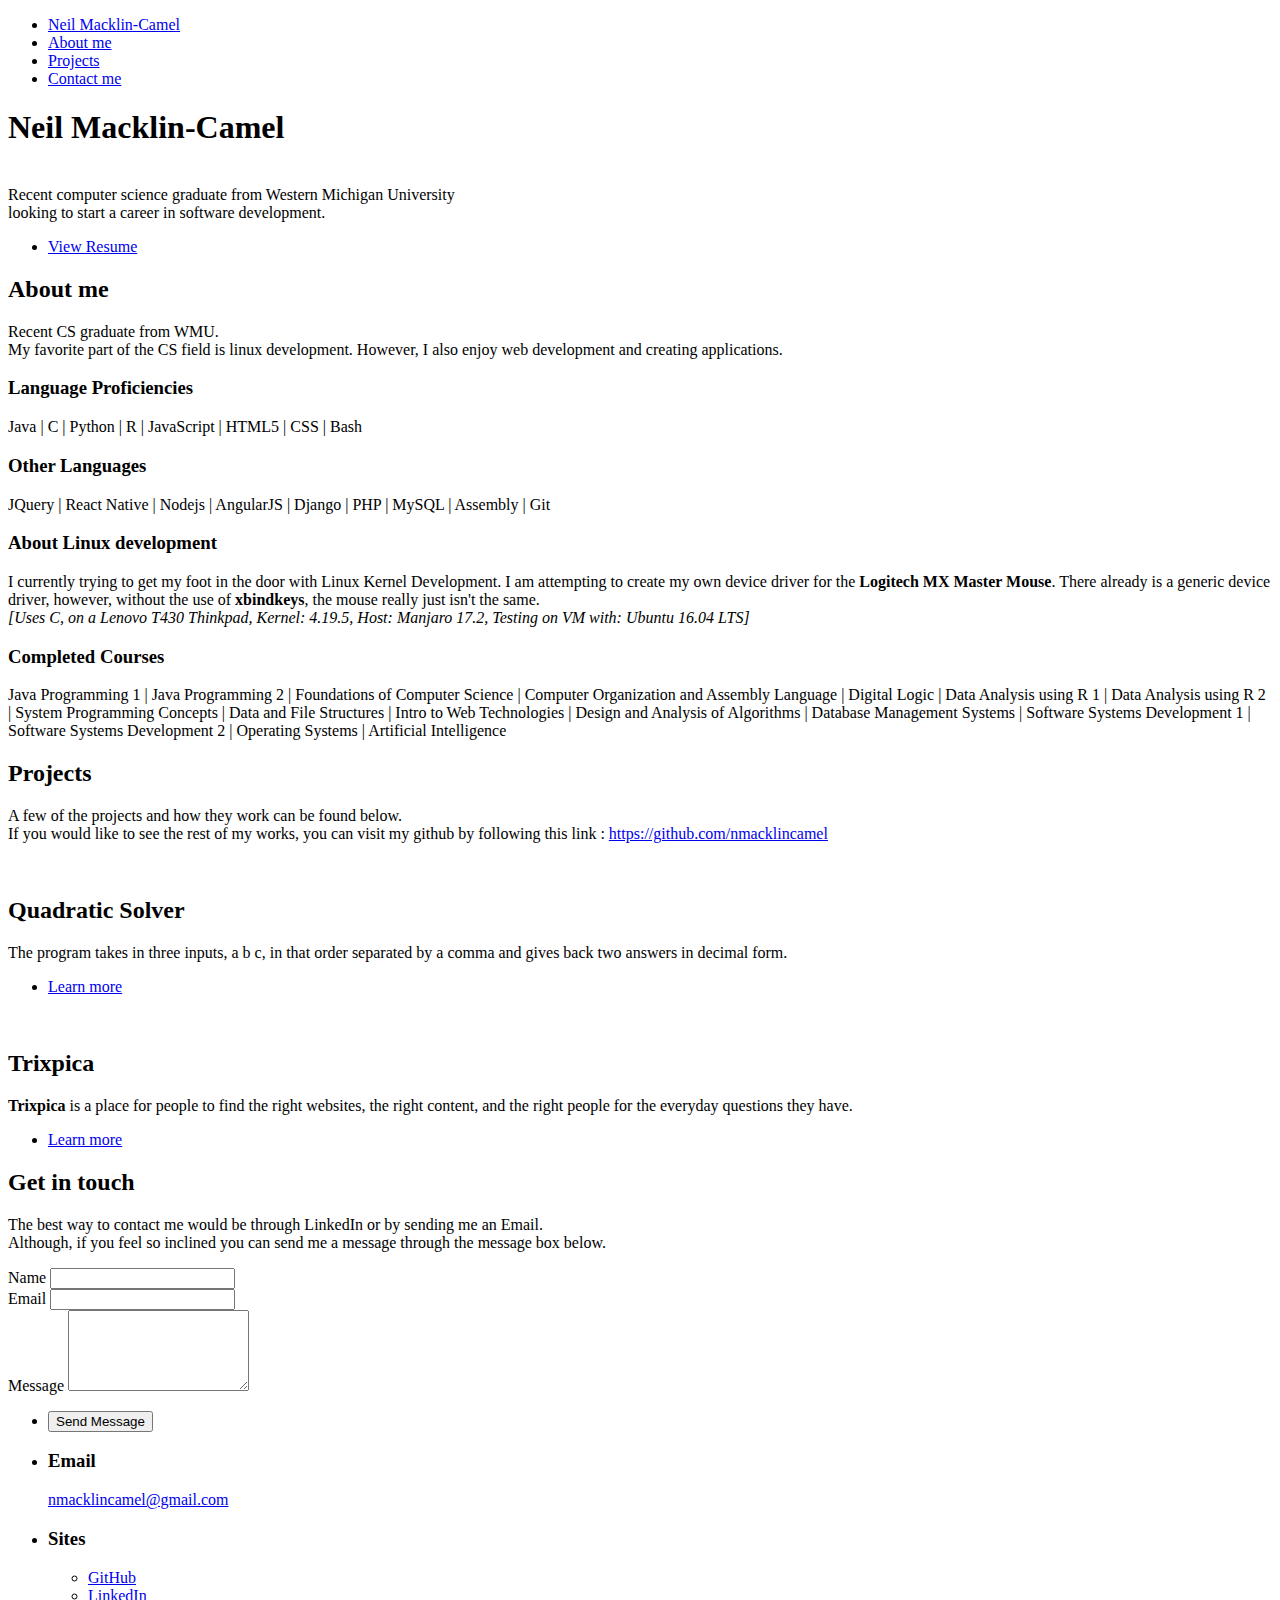
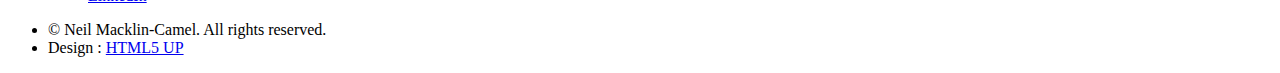
==== index.html @ 70d7b09d "re-designed 'About me' section" ====
<!DOCTYPE HTML>
<!--
	Hyperspace by HTML5 UP
	html5up.net | @ajlkn
	Free for personal and commercial use under the CCA 3.0 license (html5up.net/license)
	Edited by: Neil Macklin-Camel
-->
<html>
	<head>
		<title>Neil Macklin-Camel | Software Engineer </title>
		<meta charset="utf-8" />
		<meta name="viewport" content="width=device-width, initial-scale=1, user-scalable=no" />
		<link rel="stylesheet" href="assets/css/main.css" />
		<noscript><link rel="stylesheet" href="assets/css/noscript.css" /></noscript>
	</head>
	<body class="is-preload">

		<!-- Sidebar -->
			<section id="sidebar">
				<div class="inner">
					<nav>
						<ul>
							<li><a href="#intro">Neil Macklin-Camel</a></li>
							<li><a href="#one">About me</a></li>
							<li><a href="#two">Projects</a></li>
							<li><a href="#three">Contact me</a></li>
						</ul>
					</nav>
				</div>
			</section>

		<!-- Wrapper -->
			<div id="wrapper">
				<!-- Intro -->
				<section id="intro" class="wrapper style1 fullscreen fade-up">
					<div class="inner">
						<h1>Neil Macklin-Camel</h1>
						<br>Recent computer science graduate from Western Michigan University <br />
						looking to start a career in software development. </p>
						<ul class="actions">
							<li><a href="docs/Resume_Neil_Macklin-Camel_sendable.pdf" class="button scrolly">View Resume</a></li>
						</ul>
					</div>
				</section>

				<!-- One -->
				<section id="one" class="wrapper style3-alt-green fade-up">
					<div class="inner">
						<h2>About me</h2>
						<p>Recent CS graduate from WMU. <br />My favorite part of the CS field is linux development. However, I also enjoy web development and creating applications.</p>
						<div class="features">
							<section>
								<span class="icon solid major fa-code"></span>
								<h3>Language Proficiencies</h3>
								<p>Java | C | Python | R | JavaScript | HTML5 | CSS | Bash<br />
								</p>
							</section>
							<section>
								<span class="icon solid major fa-atlas"></span>
								<h3>Other Languages</h3>
								<p>JQuery | React Native | Nodejs | AngularJS | Django | PHP | MySQL | Assembly | Git </p>
							</section>
							<section>
								<span class="icon solid major fa-info-circle"></span>
								<h3>About Linux development</h3>
								<p>I currently trying to get my foot in the door with Linux Kernel Development. I am attempting to create my own device driver for the <strong>Logitech MX Master Mouse</strong>.
									There already is a generic device driver, however, without the use of <strong>xbindkeys</strong>, the mouse really just isn't the same. <br /><em>[Uses C, on a Lenovo T430 Thinkpad, Kernel: 4.19.5, Host: Manjaro 17.2, Testing on VM with: Ubuntu 16.04 LTS]</em>
								</p>
							</section>
							<section>
								<span class="icon solid major fa-infinity"></span>
								<h3>Completed Courses</h3>
								<p>Java Programming 1 | Java Programming 2 | Foundations of Computer Science | Computer Organization and Assembly Language
									| Digital Logic | Data Analysis using R  1 | Data Analysis using R  2 | System Programming Concepts | Data and File Structures | Intro to Web Technologies
									| Design and Analysis of Algorithms | Database Management Systems | Software Systems Development 1 |
									Software Systems Development 2 | Operating Systems | Artificial Intelligence   </p>
							</section>
						</div>
						<!--
						<ul class="actions">
							<li><a href="index.html" class="button">Learn more</a></li>
						</ul>
						-->
					</div>
				</section>

				<!-- Two -->
					<section id="two" class="wrapper style2 spotlights">
						<div class="inner">
							<h2>Projects</h2>
							<p>A few of the projects and how they work can be found below. <br /> If you would like to see the rest of my works, you can visit my github by following this link : <a href="https://github.com/nmacklincamel">https://github.com/nmacklincamel</a> </p>
							<div class="spotlights">
								<!-- ** will have to upload code, create description page -- using the quadratic_solver_tool.html as template, using 3 screenshots of running the program**
                                    <section>
                                        <a href="#" class="image"><img src="images/pic01.jpg" alt="" data-position="center center" /></a>
                                <div class="content">
                                    <div class="inner">
                                        <h2>Vacuum World</h2>
                                        <p>A simple AI agent created to solve the vacuum world and its varied environments it can take.</p>
                                        <ul class="actions">
                                            <li><a href="quadratic_solver_tool.html" class="button">Learn more</a></li>
                                        </ul>
                                    </div>
                                </div>
                            </section>
                            -->
								<section>
									<a href="quadratic_solver_tool.html" class="image" title="Quadratic Solver using 3 values"><img src="images/quadratic_solver_image.png" alt="" data-position="5% 5%" /></a>
									<div class="content">
										<div class="inner">
											<h2>Quadratic Solver</h2>
											<p>The program takes in three inputs, a b c, in that order separated by a comma and gives back two answers in decimal form.</p>
											<ul class="actions">
												<li><a href="quadratic_solver_tool.html" class="button">Learn more</a></li>
											</ul>
										</div>
									</div>
						</section>
								<section>
							<a href="#" class="image"><img src="images/pic03.jpg" alt="" data-position="25% 25%" /></a>
							<div class="content">
								<div class="inner">
									<h2>Trixpica</h2>
									<p><strong>Trixpica</strong> is a place for people to find the right websites, the right content, and the right people for the everyday questions they have.</p>
									<ul class="actions">
										<li><a href="elements.html" class="button">Learn more</a></li>
									</ul>
								</div>
							</div>
						</section>
							</div>
						</div>
					</section>


				<!-- Three -->
					<section id="three" class="wrapper style1 fade-up">
						<div class="inner">
							<h2>Get in touch</h2>
							<p>The best way to contact me would be through LinkedIn or by sending me an Email. <br />
								Although, if you feel so inclined you can send me a message through the message box below.
							</p>
							<div class="split style1">
								<section>
									<!--script/guide below can be found: https://blog.webjeda.com/google-form-customize/-->
									<script type="text/javascript">var submitted=false; function showAlert() { alert ("Your message has been sent.");}</script>
									<iframe name="hidden_iframe" id="hidden_iframe" style="display:none;" onload="if(submitted)  {window.location='index.html';}"></iframe>
									<form class="form" action="https://docs.google.com/forms/u/0/d/e/1FAIpQLSe81uiATs9jJrn7666RZj4Hyi_a00jrKH-rRYYqCsVg2n6KLg/formResponse" method="post" target="hidden_iframe" onsubmit="submitted=true;">
										<div class="fields">
											<div class="field half">
												<label for="name">Name</label>
												<input type="text" name="entry.1495731946" id="name" />
											</div>
											<div class="field half">
												<label for="email">Email</label>
												<input type="text" name="entry.1704212268" id="email" />
											</div>
											<div class="field">
												<label for="message">Message</label>
												<textarea name="entry.850018398" id="message" rows="5"></textarea>
											</div>
										</div>
										<ul class="actions">
											<li><button onclick="showAlert()" class="button">Send Message</button></li>
										</ul>
									</form>
								</section>
								<section>
									<ul class="contact">
										<li>
											<h3>Email</h3>
											<a href="#">nmacklincamel@gmail.com</a>
										</li>
										<li>
											<h3>Sites</h3>
											<ul class="icons">
												<li><a href="https://github.com/nmacklincamel" class="icon brands fa-github" title="Github"><span class="label">GitHub</span></a></li>
												<li><a href="https://www.linkedin.com/in/neil-macklin-camel-3a837214a/" class="icon brands fa-linkedin-in" title="LinkedIn"><span class="label">LinkedIn</span></a></li>
											</ul>
										</li>
									</ul>
								</section>
							</div>
						</div>
					</section>

			</div>

		<!-- Footer -->
			<footer id="footer" class="wrapper style1-alt">
				<div class="inner">
					<ul class="menu">
						<li>&copy; Neil Macklin-Camel. All rights reserved.</li><li>Design : <a href="http://html5up.net">HTML5 UP</a></li>
					</ul>
				</div>
			</footer>

		<!-- Scripts -->
			<script src="assets/js/jquery.min.js"></script>
			<script src="assets/js/jquery.scrollex.min.js"></script>
			<script src="assets/js/jquery.scrolly.min.js"></script>
			<script src="assets/js/browser.min.js"></script>
			<script src="assets/js/breakpoints.min.js"></script>
			<script src="assets/js/util.js"></script>
			<script src="assets/js/main.js"></script>

	</body>
</html>
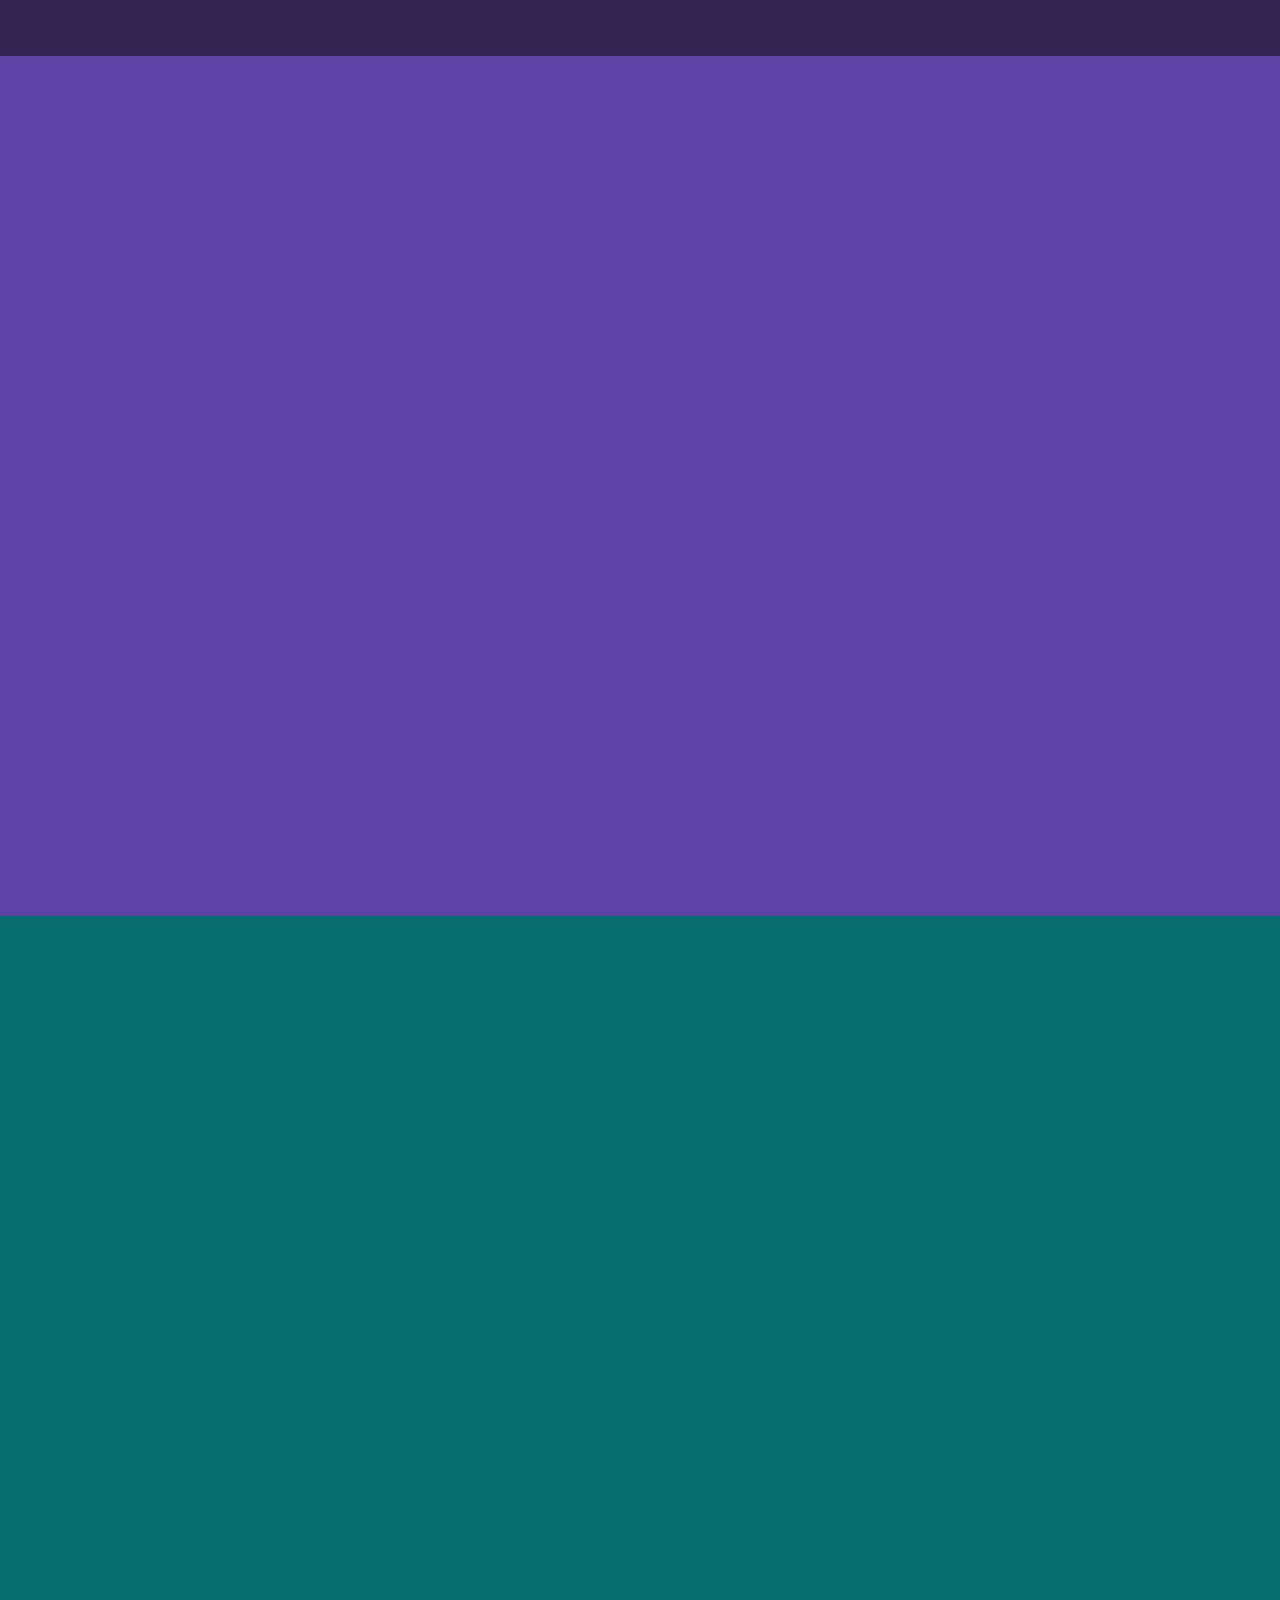
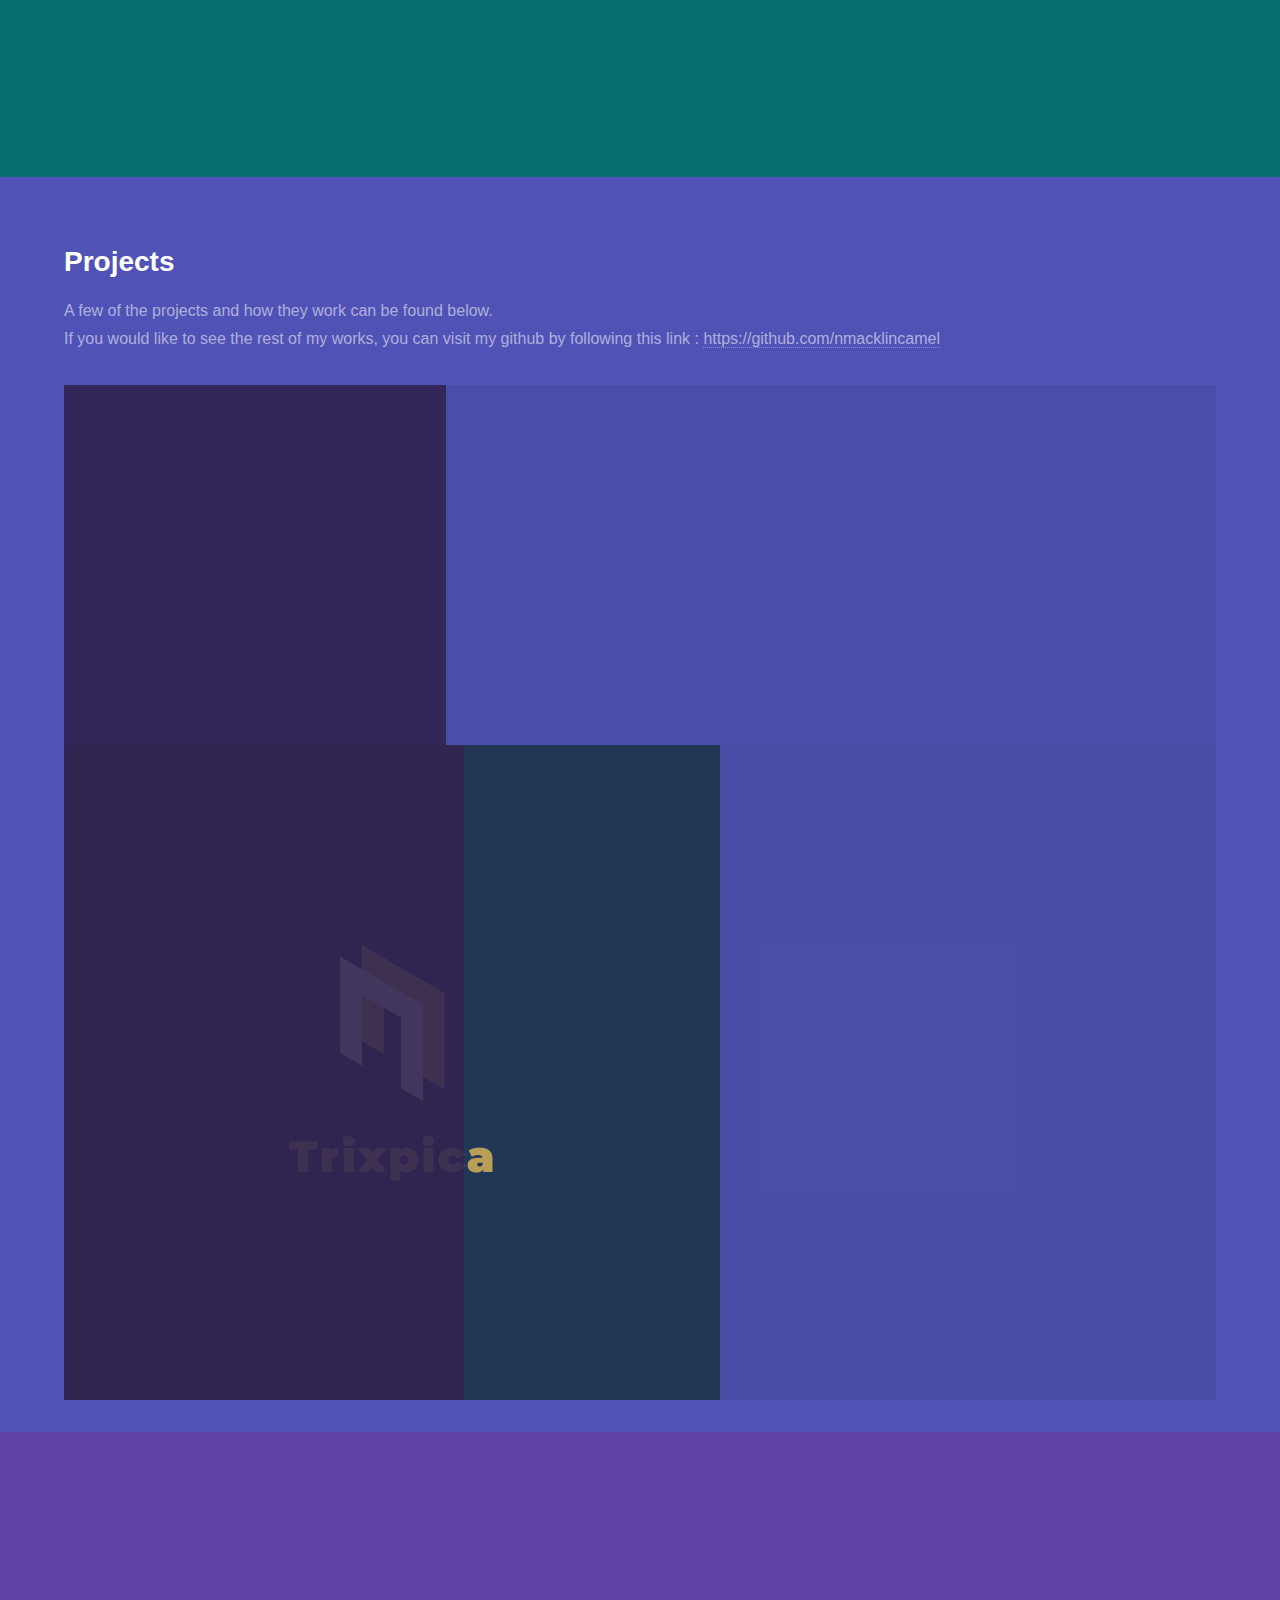
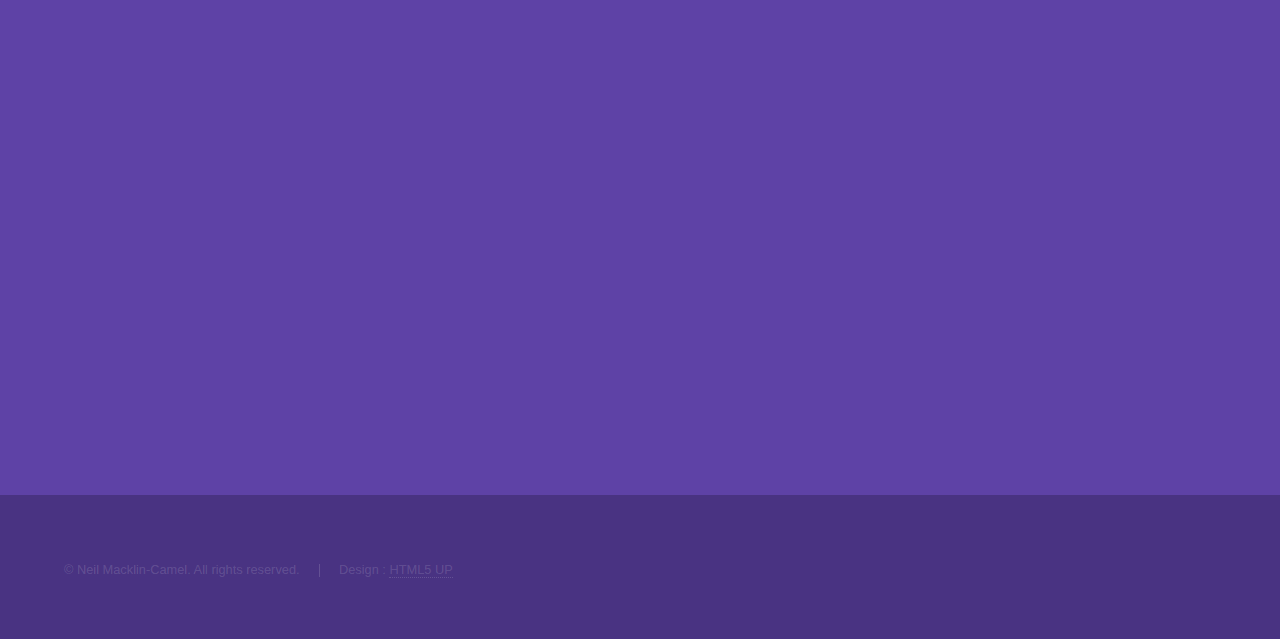
==== commit 14e68145: "ready to push to final" ====
--- a/index.html
+++ b/index.html
@@ -117,13 +117,13 @@
 									</div>
 						</section>
 								<section>
-							<a href="#" class="image"><img src="images/pic03.jpg" alt="" data-position="25% 25%" /></a>
+							<a href="Trixpica.html" class="image" title="Trixpica"><img src="images/Trixpica_logo.png" alt="" data-position="" /></a>
 							<div class="content">
 								<div class="inner">
 									<h2>Trixpica</h2>
 									<p><strong>Trixpica</strong> is a place for people to find the right websites, the right content, and the right people for the everyday questions they have.</p>
 									<ul class="actions">
-										<li><a href="elements.html" class="button">Learn more</a></li>
+										<li><a href="Trixpica.html" class="button">Learn more</a></li>
 									</ul>
 								</div>
 							</div>
--- a/assets/css/main.css
+++ b/assets/css/main.css
@@ -0,0 +1,3923 @@
+@import url(fontawesome-all.min.css);
+
+/*
+	Hyperspace by HTML5 UP
+	html5up.net | @ajlkn
+	Free for personal and commercial use under the CCA 3.0 license (html5up.net/license)
+*/
+
+html, body, div, span, applet, object,
+iframe, h1, h2, h3, h4, h5, h6, p, blockquote,
+pre, a, abbr, acronym, address, big, cite,
+code, del, dfn, em, img, ins, kbd, q, s, samp,
+small, strike, strong, sub, sup, tt, var, b,
+u, i, center, dl, dt, dd, ol, ul, li, fieldset,
+form, label, legend, table, caption, tbody,
+tfoot, thead, tr, th, td, article, aside,
+canvas, details, embed, figure, figcaption,
+footer, header, hgroup, menu, nav, output, ruby,
+section, summary, time, mark, audio, video {
+	margin: 0;
+	padding: 0;
+	border: 0;
+	font-size: 100%;
+	font: inherit;
+	vertical-align: baseline;}
+
+article, aside, details, figcaption, figure,
+footer, header, hgroup, menu, nav, section {
+	display: block;}
+
+body {
+	line-height: 1;
+}
+
+ol, ul {
+	list-style: none;
+}
+
+blockquote, q {
+	quotes: none;
+}
+
+	blockquote:before, blockquote:after, q:before, q:after {
+		content: '';
+		content: none;
+	}
+
+table {
+	border-collapse: collapse;
+	border-spacing: 0;
+}
+
+body {
+	-webkit-text-size-adjust: none;
+}
+
+mark {
+	background-color: transparent;
+	color: inherit;
+}
+
+input::-moz-focus-inner {
+	border: 0;
+	padding: 0;
+}
+
+input, select, textarea {
+	-moz-appearance: none;
+	-webkit-appearance: none;
+	-ms-appearance: none;
+	appearance: none;
+}
+
+/* Basic */
+
+	@-ms-viewport {
+		width: device-width;
+	}
+
+	body {
+		-ms-overflow-style: scrollbar;
+	}
+
+	@media screen and (max-width: 480px) {
+
+		html, body {
+			min-width: 320px;
+		}
+
+	}
+
+	html {
+		box-sizing: border-box;
+	}
+
+	*, *:before, *:after {
+		box-sizing: inherit;
+	}
+
+	body {
+		background: #312450;
+	}
+
+		body.is-preload *, body.is-preload *:before, body.is-preload *:after {
+			-moz-animation: none !important;
+			-webkit-animation: none !important;
+			-ms-animation: none !important;
+			animation: none !important;
+			-moz-transition: none !important;
+			-webkit-transition: none !important;
+			-ms-transition: none !important;
+			transition: none !important;
+		}
+
+/* Type */
+
+	body, input, select, textarea {
+		color: rgba(255, 255, 255, 0.55);
+		font-family: Arial, Helvetica, sans-serif;
+		font-size: 16.5pt;
+		font-weight: normal;
+		line-height: 1.75;
+	}
+
+		@media screen and (max-width: 1680px) {
+
+			body, input, select, textarea {
+				font-size: 13pt;
+			}
+
+		}
+
+		@media screen and (max-width: 1280px) {
+
+			body, input, select, textarea {
+				font-size: 12pt;
+			}
+
+		}
+
+		@media screen and (max-width: 360px) {
+
+			body, input, select, textarea {
+				font-size: 11pt;
+			}
+
+		}
+
+	a {
+		-moz-transition: color 0.2s ease, border-bottom-color 0.2s ease;
+		-webkit-transition: color 0.2s ease, border-bottom-color 0.2s ease;
+		-ms-transition: color 0.2s ease, border-bottom-color 0.2s ease;
+		transition: color 0.2s ease, border-bottom-color 0.2s ease;
+		border-bottom: dotted 1px rgba(255, 255, 255, 0.35);
+		color: inherit;
+		text-decoration: none;
+	}
+
+		a:hover {
+			border-bottom-color: transparent;
+			color: #ffffff;
+		}
+
+	strong, b {
+		color: #ffffff;
+		font-weight: bold;
+	}
+
+	em, i {
+		font-style: italic;
+	}
+
+	p {
+		margin: 0 0 2em 0;
+	}
+
+	h1, h2, h3, h4, h5, h6 {
+		color: #ffffff;
+		font-weight: bold;
+		line-height: 1.5;
+		margin: 0 0 0.5em 0;
+	}
+
+		h1 a, h2 a, h3 a, h4 a, h5 a, h6 a {
+			color: inherit;
+			text-decoration: none;
+		}
+
+	h1 {
+		font-size: 2.75em;
+	}
+
+		h1.major {
+			margin: 0 0 1.3em 0;
+			position: relative;
+			padding-bottom: 0.35em;
+		}
+
+			h1.major:after {
+				background-image: -moz-linear-gradient(to right, #5e42a6, #b74e91);
+				background-image: -webkit-linear-gradient(to right, #5e42a6, #b74e91);
+				background-image: -ms-linear-gradient(to right, #5e42a6, #b74e91);
+				background-image: linear-gradient(to right, #5e42a6, #b74e91);
+				-moz-transition: max-width 0.2s ease;
+				-webkit-transition: max-width 0.2s ease;
+				-ms-transition: max-width 0.2s ease;
+				transition: max-width 0.2s ease;
+				border-radius: 0.2em;
+				bottom: 0;
+				content: '';
+				height: 0.05em;
+				position: absolute;
+				right: 0;
+				width: 100%;
+			}
+
+	h2 {
+		font-size: 1.75em;
+	}
+
+	h3 {
+		font-size: 1.1em;
+	}
+
+	h4 {
+		font-size: 1em;
+	}
+
+	h5 {
+		font-size: 0.8em;
+	}
+
+	h6 {
+		font-size: 0.6em;
+	}
+
+	@media screen and (max-width: 736px) {
+
+		h1 {
+			font-size: 2em;
+		}
+
+		h2 {
+			font-size: 1.25em;
+		}
+
+		h3 {
+			font-size: 1em;
+		}
+
+		h4 {
+			font-size: 0.8em;
+		}
+
+		h5 {
+			font-size: 0.6em;
+		}
+
+		h6 {
+			font-size: 0.6em;
+		}
+
+	}
+
+	sub {
+		font-size: 0.8em;
+		position: relative;
+		top: 0.5em;
+	}
+
+	sup {
+		font-size: 0.8em;
+		position: relative;
+		top: -0.5em;
+	}
+
+	blockquote {
+		border-left: solid 4px rgba(255, 255, 255, 0.15);
+		font-style: italic;
+		margin: 0 0 2em 0;
+		padding: 0.5em 0 0.5em 2em;
+	}
+
+	code {
+		background: rgba(255, 255, 255, 0.05);
+		border-radius: 0.25em;
+		border: solid 1px rgba(255, 255, 255, 0.15);
+		font-family: "Courier New", monospace;
+		font-size: 0.9em;
+		margin: 0 0.25em;
+		padding: 0.25em 0.65em;
+	}
+
+	pre {
+		-webkit-overflow-scrolling: touch;
+		font-family: "Courier New", monospace;
+		font-size: 0.9em;
+		margin: 0 0 2em 0;
+	}
+
+		pre code {
+			display: block;
+			line-height: 1.75em;
+			padding: 1em 1.5em;
+			overflow-x: auto;
+		}
+
+	hr {
+		border: 0;
+		border-bottom: solid 1px rgba(255, 255, 255, 0.15);
+		margin: 2em 0;
+	}
+
+		hr.major {
+			margin: 3em 0;
+		}
+
+	.align-left {
+		text-align: left;
+	}
+
+	.align-center {
+		text-align: center;
+	}
+
+	.align-right {
+		text-align: right;
+	}
+
+/* Row */
+
+	.row {
+		display: flex;
+		flex-wrap: wrap;
+		box-sizing: border-box;
+		align-items: stretch;
+	}
+
+		.row > * {
+			box-sizing: border-box;
+		}
+
+		.row.gtr-uniform > * > :last-child {
+			margin-bottom: 0;
+		}
+
+		.row.aln-left {
+			justify-content: flex-start;
+		}
+
+		.row.aln-center {
+			justify-content: center;
+		}
+
+		.row.aln-right {
+			justify-content: flex-end;
+		}
+
+		.row.aln-top {
+			align-items: flex-start;
+		}
+
+		.row.aln-middle {
+			align-items: center;
+		}
+
+		.row.aln-bottom {
+			align-items: flex-end;
+		}
+
+		.row > .imp {
+			order: -1;
+		}
+
+		.row > .col-1 {
+			width: 8.33333%;
+		}
+
+		.row > .off-1 {
+			margin-left: 8.33333%;
+		}
+
+		.row > .col-2 {
+			width: 16.66667%;
+		}
+
+		.row > .off-2 {
+			margin-left: 16.66667%;
+		}
+
+		.row > .col-3 {
+			width: 25%;
+		}
+
+		.row > .off-3 {
+			margin-left: 25%;
+		}
+
+		.row > .col-4 {
+			width: 33.33333%;
+		}
+
+		.row > .off-4 {
+			margin-left: 33.33333%;
+		}
+
+		.row > .col-5 {
+			width: 41.66667%;
+		}
+
+		.row > .off-5 {
+			margin-left: 41.66667%;
+		}
+
+		.row > .col-6 {
+			width: 50%;
+		}
+
+		.row > .off-6 {
+			margin-left: 50%;
+		}
+
+		.row > .col-7 {
+			width: 58.33333%;
+		}
+
+		.row > .off-7 {
+			margin-left: 58.33333%;
+		}
+
+		.row > .col-8 {
+			width: 66.66667%;
+		}
+
+		.row > .off-8 {
+			margin-left: 66.66667%;
+		}
+
+		.row > .col-9 {
+			width: 75%;
+		}
+
+		.row > .off-9 {
+			margin-left: 75%;
+		}
+
+		.row > .col-10 {
+			width: 83.33333%;
+		}
+
+		.row > .off-10 {
+			margin-left: 83.33333%;
+		}
+
+		.row > .col-11 {
+			width: 91.66667%;
+		}
+
+		.row > .off-11 {
+			margin-left: 91.66667%;
+		}
+
+		.row > .col-12 {
+			width: 100%;
+		}
+
+		.row > .off-12 {
+			margin-left: 100%;
+		}
+
+		.row.gtr-0 {
+			margin-top: 0;
+			margin-left: 0em;
+		}
+
+			.row.gtr-0 > * {
+				padding: 0 0 0 0em;
+			}
+
+			.row.gtr-0.gtr-uniform {
+				margin-top: 0em;
+			}
+
+				.row.gtr-0.gtr-uniform > * {
+					padding-top: 0em;
+				}
+
+		.row.gtr-25 {
+			margin-top: 0;
+			margin-left: -0.375em;
+		}
+
+			.row.gtr-25 > * {
+				padding: 0 0 0 0.375em;
+			}
+
+			.row.gtr-25.gtr-uniform {
+				margin-top: -0.375em;
+			}
+
+				.row.gtr-25.gtr-uniform > * {
+					padding-top: 0.375em;
+				}
+
+		.row.gtr-50 {
+			margin-top: 0;
+			margin-left: -0.75em;
+		}
+
+			.row.gtr-50 > * {
+				padding: 0 0 0 0.75em;
+			}
+
+			.row.gtr-50.gtr-uniform {
+				margin-top: -0.75em;
+			}
+
+				.row.gtr-50.gtr-uniform > * {
+					padding-top: 0.75em;
+				}
+
+		.row {
+			margin-top: 0;
+			margin-left: -1.5em;
+		}
+
+			.row > * {
+				padding: 0 0 0 1.5em;
+			}
+
+			.row.gtr-uniform {
+				margin-top: -1.5em;
+			}
+
+				.row.gtr-uniform > * {
+					padding-top: 1.5em;
+				}
+
+		.row.gtr-150 {
+			margin-top: 0;
+			margin-left: -2.25em;
+		}
+
+			.row.gtr-150 > * {
+				padding: 0 0 0 2.25em;
+			}
+
+			.row.gtr-150.gtr-uniform {
+				margin-top: -2.25em;
+			}
+
+				.row.gtr-150.gtr-uniform > * {
+					padding-top: 2.25em;
+				}
+
+		.row.gtr-200 {
+			margin-top: 0;
+			margin-left: -3em;
+		}
+
+			.row.gtr-200 > * {
+				padding: 0 0 0 3em;
+			}
+
+			.row.gtr-200.gtr-uniform {
+				margin-top: -3em;
+			}
+
+				.row.gtr-200.gtr-uniform > * {
+					padding-top: 3em;
+				}
+
+		@media screen and (max-width: 1680px) {
+
+			.row {
+				display: flex;
+				flex-wrap: wrap;
+				box-sizing: border-box;
+				align-items: stretch;
+			}
+
+				.row > * {
+					box-sizing: border-box;
+				}
+
+				.row.gtr-uniform > * > :last-child {
+					margin-bottom: 0;
+				}
+
+				.row.aln-left {
+					justify-content: flex-start;
+				}
+
+				.row.aln-center {
+					justify-content: center;
+				}
+
+				.row.aln-right {
+					justify-content: flex-end;
+				}
+
+				.row.aln-top {
+					align-items: flex-start;
+				}
+
+				.row.aln-middle {
+					align-items: center;
+				}
+
+				.row.aln-bottom {
+					align-items: flex-end;
+				}
+
+				.row > .imp-xlarge {
+					order: -1;
+				}
+
+				.row > .col-1-xlarge {
+					width: 8.33333%;
+				}
+
+				.row > .off-1-xlarge {
+					margin-left: 8.33333%;
+				}
+
+				.row > .col-2-xlarge {
+					width: 16.66667%;
+				}
+
+				.row > .off-2-xlarge {
+					margin-left: 16.66667%;
+				}
+
+				.row > .col-3-xlarge {
+					width: 25%;
+				}
+
+				.row > .off-3-xlarge {
+					margin-left: 25%;
+				}
+
+				.row > .col-4-xlarge {
+					width: 33.33333%;
+				}
+
+				.row > .off-4-xlarge {
+					margin-left: 33.33333%;
+				}
+
+				.row > .col-5-xlarge {
+					width: 41.66667%;
+				}
+
+				.row > .off-5-xlarge {
+					margin-left: 41.66667%;
+				}
+
+				.row > .col-6-xlarge {
+					width: 50%;
+				}
+
+				.row > .off-6-xlarge {
+					margin-left: 50%;
+				}
+
+				.row > .col-7-xlarge {
+					width: 58.33333%;
+				}
+
+				.row > .off-7-xlarge {
+					margin-left: 58.33333%;
+				}
+
+				.row > .col-8-xlarge {
+					width: 66.66667%;
+				}
+
+				.row > .off-8-xlarge {
+					margin-left: 66.66667%;
+				}
+
+				.row > .col-9-xlarge {
+					width: 75%;
+				}
+
+				.row > .off-9-xlarge {
+					margin-left: 75%;
+				}
+
+				.row > .col-10-xlarge {
+					width: 83.33333%;
+				}
+
+				.row > .off-10-xlarge {
+					margin-left: 83.33333%;
+				}
+
+				.row > .col-11-xlarge {
+					width: 91.66667%;
+				}
+
+				.row > .off-11-xlarge {
+					margin-left: 91.66667%;
+				}
+
+				.row > .col-12-xlarge {
+					width: 100%;
+				}
+
+				.row > .off-12-xlarge {
+					margin-left: 100%;
+				}
+
+				.row.gtr-0 {
+					margin-top: 0;
+					margin-left: 0em;
+				}
+
+					.row.gtr-0 > * {
+						padding: 0 0 0 0em;
+					}
+
+					.row.gtr-0.gtr-uniform {
+						margin-top: 0em;
+					}
+
+						.row.gtr-0.gtr-uniform > * {
+							padding-top: 0em;
+						}
+
+				.row.gtr-25 {
+					margin-top: 0;
+					margin-left: -0.375em;
+				}
+
+					.row.gtr-25 > * {
+						padding: 0 0 0 0.375em;
+					}
+
+					.row.gtr-25.gtr-uniform {
+						margin-top: -0.375em;
+					}
+
+						.row.gtr-25.gtr-uniform > * {
+							padding-top: 0.375em;
+						}
+
+				.row.gtr-50 {
+					margin-top: 0;
+					margin-left: -0.75em;
+				}
+
+					.row.gtr-50 > * {
+						padding: 0 0 0 0.75em;
+					}
+
+					.row.gtr-50.gtr-uniform {
+						margin-top: -0.75em;
+					}
+
+						.row.gtr-50.gtr-uniform > * {
+							padding-top: 0.75em;
+						}
+
+				.row {
+					margin-top: 0;
+					margin-left: -1.5em;
+				}
+
+					.row > * {
+						padding: 0 0 0 1.5em;
+					}
+
+					.row.gtr-uniform {
+						margin-top: -1.5em;
+					}
+
+						.row.gtr-uniform > * {
+							padding-top: 1.5em;
+						}
+
+				.row.gtr-150 {
+					margin-top: 0;
+					margin-left: -2.25em;
+				}
+
+					.row.gtr-150 > * {
+						padding: 0 0 0 2.25em;
+					}
+
+					.row.gtr-150.gtr-uniform {
+						margin-top: -2.25em;
+					}
+
+						.row.gtr-150.gtr-uniform > * {
+							padding-top: 2.25em;
+						}
+
+				.row.gtr-200 {
+					margin-top: 0;
+					margin-left: -3em;
+				}
+
+					.row.gtr-200 > * {
+						padding: 0 0 0 3em;
+					}
+
+					.row.gtr-200.gtr-uniform {
+						margin-top: -3em;
+					}
+
+						.row.gtr-200.gtr-uniform > * {
+							padding-top: 3em;
+						}
+
+		}
+
+		@media screen and (max-width: 1280px) {
+
+			.row {
+				display: flex;
+				flex-wrap: wrap;
+				box-sizing: border-box;
+				align-items: stretch;
+			}
+
+				.row > * {
+					box-sizing: border-box;
+				}
+
+				.row.gtr-uniform > * > :last-child {
+					margin-bottom: 0;
+				}
+
+				.row.aln-left {
+					justify-content: flex-start;
+				}
+
+				.row.aln-center {
+					justify-content: center;
+				}
+
+				.row.aln-right {
+					justify-content: flex-end;
+				}
+
+				.row.aln-top {
+					align-items: flex-start;
+				}
+
+				.row.aln-middle {
+					align-items: center;
+				}
+
+				.row.aln-bottom {
+					align-items: flex-end;
+				}
+
+				.row > .imp-large {
+					order: -1;
+				}
+
+				.row > .col-1-large {
+					width: 8.33333%;
+				}
+
+				.row > .off-1-large {
+					margin-left: 8.33333%;
+				}
+
+				.row > .col-2-large {
+					width: 16.66667%;
+				}
+
+				.row > .off-2-large {
+					margin-left: 16.66667%;
+				}
+
+				.row > .col-3-large {
+					width: 25%;
+				}
+
+				.row > .off-3-large {
+					margin-left: 25%;
+				}
+
+				.row > .col-4-large {
+					width: 33.33333%;
+				}
+
+				.row > .off-4-large {
+					margin-left: 33.33333%;
+				}
+
+				.row > .col-5-large {
+					width: 41.66667%;
+				}
+
+				.row > .off-5-large {
+					margin-left: 41.66667%;
+				}
+
+				.row > .col-6-large {
+					width: 50%;
+				}
+
+				.row > .off-6-large {
+					margin-left: 50%;
+				}
+
+				.row > .col-7-large {
+					width: 58.33333%;
+				}
+
+				.row > .off-7-large {
+					margin-left: 58.33333%;
+				}
+
+				.row > .col-8-large {
+					width: 66.66667%;
+				}
+
+				.row > .off-8-large {
+					margin-left: 66.66667%;
+				}
+
+				.row > .col-9-large {
+					width: 75%;
+				}
+
+				.row > .off-9-large {
+					margin-left: 75%;
+				}
+
+				.row > .col-10-large {
+					width: 83.33333%;
+				}
+
+				.row > .off-10-large {
+					margin-left: 83.33333%;
+				}
+
+				.row > .col-11-large {
+					width: 91.66667%;
+				}
+
+				.row > .off-11-large {
+					margin-left: 91.66667%;
+				}
+
+				.row > .col-12-large {
+					width: 100%;
+				}
+
+				.row > .off-12-large {
+					margin-left: 100%;
+				}
+
+				.row.gtr-0 {
+					margin-top: 0;
+					margin-left: 0em;
+				}
+
+					.row.gtr-0 > * {
+						padding: 0 0 0 0em;
+					}
+
+					.row.gtr-0.gtr-uniform {
+						margin-top: 0em;
+					}
+
+						.row.gtr-0.gtr-uniform > * {
+							padding-top: 0em;
+						}
+
+				.row.gtr-25 {
+					margin-top: 0;
+					margin-left: -0.375em;
+				}
+
+					.row.gtr-25 > * {
+						padding: 0 0 0 0.375em;
+					}
+
+					.row.gtr-25.gtr-uniform {
+						margin-top: -0.375em;
+					}
+
+						.row.gtr-25.gtr-uniform > * {
+							padding-top: 0.375em;
+						}
+
+				.row.gtr-50 {
+					margin-top: 0;
+					margin-left: -0.75em;
+				}
+
+					.row.gtr-50 > * {
+						padding: 0 0 0 0.75em;
+					}
+
+					.row.gtr-50.gtr-uniform {
+						margin-top: -0.75em;
+					}
+
+						.row.gtr-50.gtr-uniform > * {
+							padding-top: 0.75em;
+						}
+
+				.row {
+					margin-top: 0;
+					margin-left: -1.5em;
+				}
+
+					.row > * {
+						padding: 0 0 0 1.5em;
+					}
+
+					.row.gtr-uniform {
+						margin-top: -1.5em;
+					}
+
+						.row.gtr-uniform > * {
+							padding-top: 1.5em;
+						}
+
+				.row.gtr-150 {
+					margin-top: 0;
+					margin-left: -2.25em;
+				}
+
+					.row.gtr-150 > * {
+						padding: 0 0 0 2.25em;
+					}
+
+					.row.gtr-150.gtr-uniform {
+						margin-top: -2.25em;
+					}
+
+						.row.gtr-150.gtr-uniform > * {
+							padding-top: 2.25em;
+						}
+
+				.row.gtr-200 {
+					margin-top: 0;
+					margin-left: -3em;
+				}
+
+					.row.gtr-200 > * {
+						padding: 0 0 0 3em;
+					}
+
+					.row.gtr-200.gtr-uniform {
+						margin-top: -3em;
+					}
+
+						.row.gtr-200.gtr-uniform > * {
+							padding-top: 3em;
+						}
+
+		}
+
+		@media screen and (max-width: 980px) {
+
+			.row {
+				display: flex;
+				flex-wrap: wrap;
+				box-sizing: border-box;
+				align-items: stretch;
+			}
+
+				.row > * {
+					box-sizing: border-box;
+				}
+
+				.row.gtr-uniform > * > :last-child {
+					margin-bottom: 0;
+				}
+
+				.row.aln-left {
+					justify-content: flex-start;
+				}
+
+				.row.aln-center {
+					justify-content: center;
+				}
+
+				.row.aln-right {
+					justify-content: flex-end;
+				}
+
+				.row.aln-top {
+					align-items: flex-start;
+				}
+
+				.row.aln-middle {
+					align-items: center;
+				}
+
+				.row.aln-bottom {
+					align-items: flex-end;
+				}
+
+				.row > .imp-medium {
+					order: -1;
+				}
+
+				.row > .col-1-medium {
+					width: 8.33333%;
+				}
+
+				.row > .off-1-medium {
+					margin-left: 8.33333%;
+				}
+
+				.row > .col-2-medium {
+					width: 16.66667%;
+				}
+
+				.row > .off-2-medium {
+					margin-left: 16.66667%;
+				}
+
+				.row > .col-3-medium {
+					width: 25%;
+				}
+
+				.row > .off-3-medium {
+					margin-left: 25%;
+				}
+
+				.row > .col-4-medium {
+					width: 33.33333%;
+				}
+
+				.row > .off-4-medium {
+					margin-left: 33.33333%;
+				}
+
+				.row > .col-5-medium {
+					width: 41.66667%;
+				}
+
+				.row > .off-5-medium {
+					margin-left: 41.66667%;
+				}
+
+				.row > .col-6-medium {
+					width: 50%;
+				}
+
+				.row > .off-6-medium {
+					margin-left: 50%;
+				}
+
+				.row > .col-7-medium {
+					width: 58.33333%;
+				}
+
+				.row > .off-7-medium {
+					margin-left: 58.33333%;
+				}
+
+				.row > .col-8-medium {
+					width: 66.66667%;
+				}
+
+				.row > .off-8-medium {
+					margin-left: 66.66667%;
+				}
+
+				.row > .col-9-medium {
+					width: 75%;
+				}
+
+				.row > .off-9-medium {
+					margin-left: 75%;
+				}
+
+				.row > .col-10-medium {
+					width: 83.33333%;
+				}
+
+				.row > .off-10-medium {
+					margin-left: 83.33333%;
+				}
+
+				.row > .col-11-medium {
+					width: 91.66667%;
+				}
+
+				.row > .off-11-medium {
+					margin-left: 91.66667%;
+				}
+
+				.row > .col-12-medium {
+					width: 100%;
+				}
+
+				.row > .off-12-medium {
+					margin-left: 100%;
+				}
+
+				.row.gtr-0 {
+					margin-top: 0;
+					margin-left: 0em;
+				}
+
+					.row.gtr-0 > * {
+						padding: 0 0 0 0em;
+					}
+
+					.row.gtr-0.gtr-uniform {
+						margin-top: 0em;
+					}
+
+						.row.gtr-0.gtr-uniform > * {
+							padding-top: 0em;
+						}
+
+				.row.gtr-25 {
+					margin-top: 0;
+					margin-left: -0.375em;
+				}
+
+					.row.gtr-25 > * {
+						padding: 0 0 0 0.375em;
+					}
+
+					.row.gtr-25.gtr-uniform {
+						margin-top: -0.375em;
+					}
+
+						.row.gtr-25.gtr-uniform > * {
+							padding-top: 0.375em;
+						}
+
+				.row.gtr-50 {
+					margin-top: 0;
+					margin-left: -0.75em;
+				}
+
+					.row.gtr-50 > * {
+						padding: 0 0 0 0.75em;
+					}
+
+					.row.gtr-50.gtr-uniform {
+						margin-top: -0.75em;
+					}
+
+						.row.gtr-50.gtr-uniform > * {
+							padding-top: 0.75em;
+						}
+
+				.row {
+					margin-top: 0;
+					margin-left: -1.5em;
+				}
+
+					.row > * {
+						padding: 0 0 0 1.5em;
+					}
+
+					.row.gtr-uniform {
+						margin-top: -1.5em;
+					}
+
+						.row.gtr-uniform > * {
+							padding-top: 1.5em;
+						}
+
+				.row.gtr-150 {
+					margin-top: 0;
+					margin-left: -2.25em;
+				}
+
+					.row.gtr-150 > * {
+						padding: 0 0 0 2.25em;
+					}
+
+					.row.gtr-150.gtr-uniform {
+						margin-top: -2.25em;
+					}
+
+						.row.gtr-150.gtr-uniform > * {
+							padding-top: 2.25em;
+						}
+
+				.row.gtr-200 {
+					margin-top: 0;
+					margin-left: -3em;
+				}
+
+					.row.gtr-200 > * {
+						padding: 0 0 0 3em;
+					}
+
+					.row.gtr-200.gtr-uniform {
+						margin-top: -3em;
+					}
+
+						.row.gtr-200.gtr-uniform > * {
+							padding-top: 3em;
+						}
+
+		}
+
+		@media screen and (max-width: 736px) {
+
+			.row {
+				display: flex;
+				flex-wrap: wrap;
+				box-sizing: border-box;
+				align-items: stretch;
+			}
+
+				.row > * {
+					box-sizing: border-box;
+				}
+
+				.row.gtr-uniform > * > :last-child {
+					margin-bottom: 0;
+				}
+
+				.row.aln-left {
+					justify-content: flex-start;
+				}
+
+				.row.aln-center {
+					justify-content: center;
+				}
+
+				.row.aln-right {
+					justify-content: flex-end;
+				}
+
+				.row.aln-top {
+					align-items: flex-start;
+				}
+
+				.row.aln-middle {
+					align-items: center;
+				}
+
+				.row.aln-bottom {
+					align-items: flex-end;
+				}
+
+				.row > .imp-small {
+					order: -1;
+				}
+
+				.row > .col-1-small {
+					width: 8.33333%;
+				}
+
+				.row > .off-1-small {
+					margin-left: 8.33333%;
+				}
+
+				.row > .col-2-small {
+					width: 16.66667%;
+				}
+
+				.row > .off-2-small {
+					margin-left: 16.66667%;
+				}
+
+				.row > .col-3-small {
+					width: 25%;
+				}
+
+				.row > .off-3-small {
+					margin-left: 25%;
+				}
+
+				.row > .col-4-small {
+					width: 33.33333%;
+				}
+
+				.row > .off-4-small {
+					margin-left: 33.33333%;
+				}
+
+				.row > .col-5-small {
+					width: 41.66667%;
+				}
+
+				.row > .off-5-small {
+					margin-left: 41.66667%;
+				}
+
+				.row > .col-6-small {
+					width: 50%;
+				}
+
+				.row > .off-6-small {
+					margin-left: 50%;
+				}
+
+				.row > .col-7-small {
+					width: 58.33333%;
+				}
+
+				.row > .off-7-small {
+					margin-left: 58.33333%;
+				}
+
+				.row > .col-8-small {
+					width: 66.66667%;
+				}
+
+				.row > .off-8-small {
+					margin-left: 66.66667%;
+				}
+
+				.row > .col-9-small {
+					width: 75%;
+				}
+
+				.row > .off-9-small {
+					margin-left: 75%;
+				}
+
+				.row > .col-10-small {
+					width: 83.33333%;
+				}
+
+				.row > .off-10-small {
+					margin-left: 83.33333%;
+				}
+
+				.row > .col-11-small {
+					width: 91.66667%;
+				}
+
+				.row > .off-11-small {
+					margin-left: 91.66667%;
+				}
+
+				.row > .col-12-small {
+					width: 100%;
+				}
+
+				.row > .off-12-small {
+					margin-left: 100%;
+				}
+
+				.row.gtr-0 {
+					margin-top: 0;
+					margin-left: 0em;
+				}
+
+					.row.gtr-0 > * {
+						padding: 0 0 0 0em;
+					}
+
+					.row.gtr-0.gtr-uniform {
+						margin-top: 0em;
+					}
+
+						.row.gtr-0.gtr-uniform > * {
+							padding-top: 0em;
+						}
+
+				.row.gtr-25 {
+					margin-top: 0;
+					margin-left: -0.375em;
+				}
+
+					.row.gtr-25 > * {
+						padding: 0 0 0 0.375em;
+					}
+
+					.row.gtr-25.gtr-uniform {
+						margin-top: -0.375em;
+					}
+
+						.row.gtr-25.gtr-uniform > * {
+							padding-top: 0.375em;
+						}
+
+				.row.gtr-50 {
+					margin-top: 0;
+					margin-left: -0.75em;
+				}
+
+					.row.gtr-50 > * {
+						padding: 0 0 0 0.75em;
+					}
+
+					.row.gtr-50.gtr-uniform {
+						margin-top: -0.75em;
+					}
+
+						.row.gtr-50.gtr-uniform > * {
+							padding-top: 0.75em;
+						}
+
+				.row {
+					margin-top: 0;
+					margin-left: -1.5em;
+				}
+
+					.row > * {
+						padding: 0 0 0 1.5em;
+					}
+
+					.row.gtr-uniform {
+						margin-top: -1.5em;
+					}
+
+						.row.gtr-uniform > * {
+							padding-top: 1.5em;
+						}
+
+				.row.gtr-150 {
+					margin-top: 0;
+					margin-left: -2.25em;
+				}
+
+					.row.gtr-150 > * {
+						padding: 0 0 0 2.25em;
+					}
+
+					.row.gtr-150.gtr-uniform {
+						margin-top: -2.25em;
+					}
+
+						.row.gtr-150.gtr-uniform > * {
+							padding-top: 2.25em;
+						}
+
+				.row.gtr-200 {
+					margin-top: 0;
+					margin-left: -3em;
+				}
+
+					.row.gtr-200 > * {
+						padding: 0 0 0 3em;
+					}
+
+					.row.gtr-200.gtr-uniform {
+						margin-top: -3em;
+					}
+
+						.row.gtr-200.gtr-uniform > * {
+							padding-top: 3em;
+						}
+
+		}
+
+		@media screen and (max-width: 480px) {
+
+			.row {
+				display: flex;
+				flex-wrap: wrap;
+				box-sizing: border-box;
+				align-items: stretch;
+			}
+
+				.row > * {
+					box-sizing: border-box;
+				}
+
+				.row.gtr-uniform > * > :last-child {
+					margin-bottom: 0;
+				}
+
+				.row.aln-left {
+					justify-content: flex-start;
+				}
+
+				.row.aln-center {
+					justify-content: center;
+				}
+
+				.row.aln-right {
+					justify-content: flex-end;
+				}
+
+				.row.aln-top {
+					align-items: flex-start;
+				}
+
+				.row.aln-middle {
+					align-items: center;
+				}
+
+				.row.aln-bottom {
+					align-items: flex-end;
+				}
+
+				.row > .imp-xsmall {
+					order: -1;
+				}
+
+				.row > .col-1-xsmall {
+					width: 8.33333%;
+				}
+
+				.row > .off-1-xsmall {
+					margin-left: 8.33333%;
+				}
+
+				.row > .col-2-xsmall {
+					width: 16.66667%;
+				}
+
+				.row > .off-2-xsmall {
+					margin-left: 16.66667%;
+				}
+
+				.row > .col-3-xsmall {
+					width: 25%;
+				}
+
+				.row > .off-3-xsmall {
+					margin-left: 25%;
+				}
+
+				.row > .col-4-xsmall {
+					width: 33.33333%;
+				}
+
+				.row > .off-4-xsmall {
+					margin-left: 33.33333%;
+				}
+
+				.row > .col-5-xsmall {
+					width: 41.66667%;
+				}
+
+				.row > .off-5-xsmall {
+					margin-left: 41.66667%;
+				}
+
+				.row > .col-6-xsmall {
+					width: 50%;
+				}
+
+				.row > .off-6-xsmall {
+					margin-left: 50%;
+				}
+
+				.row > .col-7-xsmall {
+					width: 58.33333%;
+				}
+
+				.row > .off-7-xsmall {
+					margin-left: 58.33333%;
+				}
+
+				.row > .col-8-xsmall {
+					width: 66.66667%;
+				}
+
+				.row > .off-8-xsmall {
+					margin-left: 66.66667%;
+				}
+
+				.row > .col-9-xsmall {
+					width: 75%;
+				}
+
+				.row > .off-9-xsmall {
+					margin-left: 75%;
+				}
+
+				.row > .col-10-xsmall {
+					width: 83.33333%;
+				}
+
+				.row > .off-10-xsmall {
+					margin-left: 83.33333%;
+				}
+
+				.row > .col-11-xsmall {
+					width: 91.66667%;
+				}
+
+				.row > .off-11-xsmall {
+					margin-left: 91.66667%;
+				}
+
+				.row > .col-12-xsmall {
+					width: 100%;
+				}
+
+				.row > .off-12-xsmall {
+					margin-left: 100%;
+				}
+
+				.row.gtr-0 {
+					margin-top: 0;
+					margin-left: 0em;
+				}
+
+					.row.gtr-0 > * {
+						padding: 0 0 0 0em;
+					}
+
+					.row.gtr-0.gtr-uniform {
+						margin-top: 0em;
+					}
+
+						.row.gtr-0.gtr-uniform > * {
+							padding-top: 0em;
+						}
+
+				.row.gtr-25 {
+					margin-top: 0;
+					margin-left: -0.375em;
+				}
+
+					.row.gtr-25 > * {
+						padding: 0 0 0 0.375em;
+					}
+
+					.row.gtr-25.gtr-uniform {
+						margin-top: -0.375em;
+					}
+
+						.row.gtr-25.gtr-uniform > * {
+							padding-top: 0.375em;
+						}
+
+				.row.gtr-50 {
+					margin-top: 0;
+					margin-left: -0.75em;
+				}
+
+					.row.gtr-50 > * {
+						padding: 0 0 0 0.75em;
+					}
+
+					.row.gtr-50.gtr-uniform {
+						margin-top: -0.75em;
+					}
+
+						.row.gtr-50.gtr-uniform > * {
+							padding-top: 0.75em;
+						}
+
+				.row {
+					margin-top: 0;
+					margin-left: -1.5em;
+				}
+
+					.row > * {
+						padding: 0 0 0 1.5em;
+					}
+
+					.row.gtr-uniform {
+						margin-top: -1.5em;
+					}
+
+						.row.gtr-uniform > * {
+							padding-top: 1.5em;
+						}
+
+				.row.gtr-150 {
+					margin-top: 0;
+					margin-left: -2.25em;
+				}
+
+					.row.gtr-150 > * {
+						padding: 0 0 0 2.25em;
+					}
+
+					.row.gtr-150.gtr-uniform {
+						margin-top: -2.25em;
+					}
+
+						.row.gtr-150.gtr-uniform > * {
+							padding-top: 2.25em;
+						}
+
+				.row.gtr-200 {
+					margin-top: 0;
+					margin-left: -3em;
+				}
+
+					.row.gtr-200 > * {
+						padding: 0 0 0 3em;
+					}
+
+					.row.gtr-200.gtr-uniform {
+						margin-top: -3em;
+					}
+
+						.row.gtr-200.gtr-uniform > * {
+							padding-top: 3em;
+						}
+
+		}
+
+/* Box */
+
+	.box {
+		border-radius: 0.25em;
+		border: solid 1px rgba(255, 255, 255, 0.15);
+		margin-bottom: 2em;
+		padding: 1.5em;
+	}
+
+		.box > :last-child,
+		.box > :last-child > :last-child,
+		.box > :last-child > :last-child > :last-child {
+			margin-bottom: 0;
+		}
+
+		.box.alt {
+			border: 0;
+			border-radius: 0;
+			padding: 0;
+		}
+
+/* Button */
+
+	input[type="submit"],
+	input[type="reset"],
+	input[type="button"],
+	button,
+	.button {
+		-moz-appearance: none;
+		-webkit-appearance: none;
+		-ms-appearance: none;
+		appearance: none;
+		-moz-transition: border-color 0.2s ease;
+		-webkit-transition: border-color 0.2s ease;
+		-ms-transition: border-color 0.2s ease;
+		transition: border-color 0.2s ease;
+		background-color: transparent;
+		border: solid 1px !important;
+		border-color: rgba(255, 255, 255, 0.15) !important;
+		border-radius: 3em;
+		color: #ffffff !important;
+		cursor: pointer;
+		display: inline-block;
+		font-size: 0.6em;
+		font-weight: bold;
+		height: calc(4.75em + 2px);
+		letter-spacing: 0.25em;
+		line-height: 4.75em;
+		outline: 0;
+		padding: 0 3.75em;
+		position: relative;
+		text-align: center;
+		text-decoration: none;
+		text-transform: uppercase;
+		white-space: nowrap;
+	}
+
+		input[type="submit"]:after,
+		input[type="reset"]:after,
+		input[type="button"]:after,
+		button:after,
+		.button:after {
+			-moz-transform: scale(0.25);
+			-webkit-transform: scale(0.25);
+			-ms-transform: scale(0.25);
+			transform: scale(0.25);
+			pointer-events: none;
+			-moz-transition: opacity 0.2s ease, -moz-transform 0.2s ease;
+			-webkit-transition: opacity 0.2s ease, -webkit-transform 0.2s ease;
+			-ms-transition: opacity 0.2s ease, -ms-transform 0.2s ease;
+			transition: opacity 0.2s ease, transform 0.2s ease;
+			background: #ffffff;
+			border-radius: 3em;
+			content: '';
+			height: 100%;
+			left: 0;
+			opacity: 0;
+			position: absolute;
+			top: 0;
+			width: 100%;
+		}
+
+		input[type="submit"].icon:before,
+		input[type="reset"].icon:before,
+		input[type="button"].icon:before,
+		button.icon:before,
+		.button.icon:before {
+			margin-right: 0.75em;
+		}
+
+		input[type="submit"].fit,
+		input[type="reset"].fit,
+		input[type="button"].fit,
+		button.fit,
+		.button.fit {
+			width: 100%;
+		}
+
+		input[type="submit"].small,
+		input[type="reset"].small,
+		input[type="button"].small,
+		button.small,
+		.button.small {
+			font-size: 0.4em;
+		}
+
+		input[type="submit"].large,
+		input[type="reset"].large,
+		input[type="button"].large,
+		button.large,
+		.button.large {
+			font-size: 0.8em;
+		}
+
+		input[type="submit"].primary,
+		input[type="reset"].primary,
+		input[type="button"].primary,
+		button.primary,
+		.button.primary {
+			background-color: #ffffff;
+			color: #312450 !important;
+		}
+
+			input[type="submit"].primary:after,
+			input[type="reset"].primary:after,
+			input[type="button"].primary:after,
+			button.primary:after,
+			.button.primary:after {
+				display: none;
+			}
+
+		input[type="submit"].disabled, input[type="submit"]:disabled,
+		input[type="reset"].disabled,
+		input[type="reset"]:disabled,
+		input[type="button"].disabled,
+		input[type="button"]:disabled,
+		button.disabled,
+		button:disabled,
+		.button.disabled,
+		.button:disabled {
+			cursor: default;
+			opacity: 0.5;
+			pointer-events: none;
+		}
+
+		input[type="submit"]:hover,
+		input[type="reset"]:hover,
+		input[type="button"]:hover,
+		button:hover,
+		.button:hover {
+			border-color: rgba(255, 255, 255, 0.55) !important;
+		}
+
+			input[type="submit"]:hover:after,
+			input[type="reset"]:hover:after,
+			input[type="button"]:hover:after,
+			button:hover:after,
+			.button:hover:after {
+				opacity: 0.05;
+				-moz-transform: scale(1);
+				-webkit-transform: scale(1);
+				-ms-transform: scale(1);
+				transform: scale(1);
+			}
+
+			input[type="submit"]:hover:active,
+			input[type="reset"]:hover:active,
+			input[type="button"]:hover:active,
+			button:hover:active,
+			.button:hover:active {
+				border-color: #ffffff !important;
+			}
+
+				input[type="submit"]:hover:active:after,
+				input[type="reset"]:hover:active:after,
+				input[type="button"]:hover:active:after,
+				button:hover:active:after,
+				.button:hover:active:after {
+					opacity: 0.1;
+				}
+
+/* Features */
+
+	.features {
+		display: -moz-flex;
+		display: -webkit-flex;
+		display: -ms-flex;
+		display: flex;
+		-moz-flex-wrap: wrap;
+		-webkit-flex-wrap: wrap;
+		-ms-flex-wrap: wrap;
+		flex-wrap: wrap;
+		border-radius: 0.25em;
+		border: solid 1px rgba(255, 255, 255, 0.15);
+		background: rgba(255, 255, 255, 0.05);
+		margin: 0 0 2em 0;
+	}
+
+		.features section {
+			padding: 3.5em 3em 1em 7em ;
+			width: 50%;
+			border-top: solid 1px rgba(255, 255, 255, 0.15);
+			position: relative;
+		}
+
+			.features section:nth-child(-n + 2) {
+				border-top-width: 0;
+			}
+
+			.features section:nth-child(2n) {
+				border-left: solid 1px rgba(255, 255, 255, 0.15);
+			}
+
+			.features section .icon {
+				-moz-transition: opacity 0.5s ease, -moz-transform 0.5s ease;
+				-webkit-transition: opacity 0.5s ease, -webkit-transform 0.5s ease;
+				-ms-transition: opacity 0.5s ease, -ms-transform 0.5s ease;
+				transition: opacity 0.5s ease, transform 0.5s ease;
+				-moz-transition-delay: 1s;
+				-webkit-transition-delay: 1s;
+				-ms-transition-delay: 1s;
+				transition-delay: 1s;
+				-moz-transform: scale(1);
+				-webkit-transform: scale(1);
+				-ms-transform: scale(1);
+				transform: scale(1);
+				position: absolute;
+				left: 3em;
+				top: 3em;
+				opacity: 1;
+			}
+
+			.features section:nth-child(1) .icon {
+				-moz-transition-delay: 0.15s;
+				-webkit-transition-delay: 0.15s;
+				-ms-transition-delay: 0.15s;
+				transition-delay: 0.15s;
+			}
+
+			.features section:nth-child(2) .icon {
+				-moz-transition-delay: 0.3s;
+				-webkit-transition-delay: 0.3s;
+				-ms-transition-delay: 0.3s;
+				transition-delay: 0.3s;
+			}
+
+			.features section:nth-child(3) .icon {
+				-moz-transition-delay: 0.45s;
+				-webkit-transition-delay: 0.45s;
+				-ms-transition-delay: 0.45s;
+				transition-delay: 0.45s;
+			}
+
+			.features section:nth-child(4) .icon {
+				-moz-transition-delay: 0.6s;
+				-webkit-transition-delay: 0.6s;
+				-ms-transition-delay: 0.6s;
+				transition-delay: 0.6s;
+			}
+
+			.features section:nth-child(5) .icon {
+				-moz-transition-delay: 0.75s;
+				-webkit-transition-delay: 0.75s;
+				-ms-transition-delay: 0.75s;
+				transition-delay: 0.75s;
+			}
+
+			.features section:nth-child(6) .icon {
+				-moz-transition-delay: 0.9s;
+				-webkit-transition-delay: 0.9s;
+				-ms-transition-delay: 0.9s;
+				transition-delay: 0.9s;
+			}
+
+			.features section:nth-child(7) .icon {
+				-moz-transition-delay: 1.05s;
+				-webkit-transition-delay: 1.05s;
+				-ms-transition-delay: 1.05s;
+				transition-delay: 1.05s;
+			}
+
+			.features section:nth-child(8) .icon {
+				-moz-transition-delay: 1.2s;
+				-webkit-transition-delay: 1.2s;
+				-ms-transition-delay: 1.2s;
+				transition-delay: 1.2s;
+			}
+
+			.features section:nth-child(9) .icon {
+				-moz-transition-delay: 1.35s;
+				-webkit-transition-delay: 1.35s;
+				-ms-transition-delay: 1.35s;
+				transition-delay: 1.35s;
+			}
+
+			.features section:nth-child(10) .icon {
+				-moz-transition-delay: 1.5s;
+				-webkit-transition-delay: 1.5s;
+				-ms-transition-delay: 1.5s;
+				transition-delay: 1.5s;
+			}
+
+			.features section:nth-child(11) .icon {
+				-moz-transition-delay: 1.65s;
+				-webkit-transition-delay: 1.65s;
+				-ms-transition-delay: 1.65s;
+				transition-delay: 1.65s;
+			}
+
+			.features section:nth-child(12) .icon {
+				-moz-transition-delay: 1.8s;
+				-webkit-transition-delay: 1.8s;
+				-ms-transition-delay: 1.8s;
+				transition-delay: 1.8s;
+			}
+
+			.features section:nth-child(13) .icon {
+				-moz-transition-delay: 1.95s;
+				-webkit-transition-delay: 1.95s;
+				-ms-transition-delay: 1.95s;
+				transition-delay: 1.95s;
+			}
+
+			.features section:nth-child(14) .icon {
+				-moz-transition-delay: 2.1s;
+				-webkit-transition-delay: 2.1s;
+				-ms-transition-delay: 2.1s;
+				transition-delay: 2.1s;
+			}
+
+			.features section:nth-child(15) .icon {
+				-moz-transition-delay: 2.25s;
+				-webkit-transition-delay: 2.25s;
+				-ms-transition-delay: 2.25s;
+				transition-delay: 2.25s;
+			}
+
+			.features section:nth-child(16) .icon {
+				-moz-transition-delay: 2.4s;
+				-webkit-transition-delay: 2.4s;
+				-ms-transition-delay: 2.4s;
+				transition-delay: 2.4s;
+			}
+
+			.features section:nth-child(17) .icon {
+				-moz-transition-delay: 2.55s;
+				-webkit-transition-delay: 2.55s;
+				-ms-transition-delay: 2.55s;
+				transition-delay: 2.55s;
+			}
+
+			.features section:nth-child(18) .icon {
+				-moz-transition-delay: 2.7s;
+				-webkit-transition-delay: 2.7s;
+				-ms-transition-delay: 2.7s;
+				transition-delay: 2.7s;
+			}
+
+			.features section:nth-child(19) .icon {
+				-moz-transition-delay: 2.85s;
+				-webkit-transition-delay: 2.85s;
+				-ms-transition-delay: 2.85s;
+				transition-delay: 2.85s;
+			}
+
+			.features section:nth-child(20) .icon {
+				-moz-transition-delay: 3s;
+				-webkit-transition-delay: 3s;
+				-ms-transition-delay: 3s;
+				transition-delay: 3s;
+			}
+
+		.features.inactive section .icon {
+			-moz-transform: scale(0.5);
+			-webkit-transform: scale(0.5);
+			-ms-transform: scale(0.5);
+			transform: scale(0.5);
+			opacity: 0;
+		}
+
+		@media screen and (max-width: 980px) {
+
+			.features {
+				display: block;
+			}
+
+				.features section {
+					border-top-width: 1px !important;
+					border-left-width: 0 !important;
+					width: 100%;
+				}
+
+					.features section:first-child {
+						border-top-width: 0 !important;
+					}
+
+		}
+
+		@media screen and (max-width: 736px) {
+
+			.features section {
+				padding: 2.5em 1.5em 0.1em 5.5em ;
+			}
+
+				.features section .icon {
+					left: 1.5em;
+					top: 2em;
+				}
+
+		}
+
+		@media screen and (max-width: 480px) {
+
+			.features section {
+				padding: 2em 1.5em 0.1em 1.5em ;
+			}
+
+				.features section .icon {
+					left: 0;
+					position: relative;
+					top: 0;
+				}
+
+		}
+
+/* Form */
+
+	form {
+		margin: 0 0 2em 0;
+	}
+
+		form > :last-child {
+			margin-bottom: 0;
+		}
+
+		form > .fields {
+			display: -moz-flex;
+			display: -webkit-flex;
+			display: -ms-flex;
+			display: flex;
+			-moz-flex-wrap: wrap;
+			-webkit-flex-wrap: wrap;
+			-ms-flex-wrap: wrap;
+			flex-wrap: wrap;
+			width: calc(100% + 3em);
+			margin: -1.5em 0 2em -1.5em;
+		}
+
+			form > .fields > .field {
+				-moz-flex-grow: 0;
+				-webkit-flex-grow: 0;
+				-ms-flex-grow: 0;
+				flex-grow: 0;
+				-moz-flex-shrink: 0;
+				-webkit-flex-shrink: 0;
+				-ms-flex-shrink: 0;
+				flex-shrink: 0;
+				padding: 1.5em 0 0 1.5em;
+				width: calc(100% - 1.5em);
+			}
+
+				form > .fields > .field.half {
+					width: calc(50% - 0.75em);
+				}
+
+				form > .fields > .field.third {
+					width: calc(100%/3 - 0.5em);
+				}
+
+				form > .fields > .field.quarter {
+					width: calc(25% - 0.375em);
+				}
+
+		@media screen and (max-width: 480px) {
+
+			form > .fields {
+				width: calc(100% + 3em);
+				margin: -1.5em 0 2em -1.5em;
+			}
+
+				form > .fields > .field {
+					padding: 1.5em 0 0 1.5em;
+					width: calc(100% - 1.5em);
+				}
+
+					form > .fields > .field.half {
+						width: calc(100% - 1.5em);
+					}
+
+					form > .fields > .field.third {
+						width: calc(100% - 1.5em);
+					}
+
+					form > .fields > .field.quarter {
+						width: calc(100% - 1.5em);
+					}
+
+		}
+
+	label {
+		color: #ffffff;
+		font-weight: bold;
+		line-height: 1.5;
+		margin: 0 0 0.7em 0;
+		display: block;
+		font-size: 1.1em;
+	}
+
+	input[type="text"],
+	input[type="password"],
+	input[type="email"],
+	input[type="tel"],
+	select,
+	textarea {
+		-moz-appearance: none;
+		-webkit-appearance: none;
+		-ms-appearance: none;
+		appearance: none;
+		background: rgba(255, 255, 255, 0.05);
+		border-radius: 0.25em;
+		border: none;
+		border: solid 1px rgba(255, 255, 255, 0.15);
+		color: inherit;
+		display: block;
+		outline: 0;
+		padding: 0 1em;
+		text-decoration: none;
+		width: 100%;
+	}
+
+		input[type="text"]:invalid,
+		input[type="password"]:invalid,
+		input[type="email"]:invalid,
+		input[type="tel"]:invalid,
+		select:invalid,
+		textarea:invalid {
+			box-shadow: none;
+		}
+
+		input[type="text"]:focus,
+		input[type="password"]:focus,
+		input[type="email"]:focus,
+		input[type="tel"]:focus,
+		select:focus,
+		textarea:focus {
+			border-color: #ffffff;
+			box-shadow: 0 0 0 1px #ffffff;
+		}
+
+	select {
+		background-image: url("data:image/svg+xml;charset=utf8,%3Csvg xmlns='http://www.w3.org/2000/svg' width='40' height='40' preserveAspectRatio='none' viewBox='0 0 40 40'%3E%3Cpath d='M9.4,12.3l10.4,10.4l10.4-10.4c0.2-0.2,0.5-0.4,0.9-0.4c0.3,0,0.6,0.1,0.9,0.4l3.3,3.3c0.2,0.2,0.4,0.5,0.4,0.9 c0,0.4-0.1,0.6-0.4,0.9L20.7,31.9c-0.2,0.2-0.5,0.4-0.9,0.4c-0.3,0-0.6-0.1-0.9-0.4L4.3,17.3c-0.2-0.2-0.4-0.5-0.4-0.9 c0-0.4,0.1-0.6,0.4-0.9l3.3-3.3c0.2-0.2,0.5-0.4,0.9-0.4S9.1,12.1,9.4,12.3z' fill='rgba(255, 255, 255, 0.15)' /%3E%3C/svg%3E");
+		background-size: 1.25rem;
+		background-repeat: no-repeat;
+		background-position: calc(100% - 1rem) center;
+		height: 2.75em;
+		padding-right: 2.75em;
+		text-overflow: ellipsis;
+	}
+
+		select option {
+			color: #ffffff;
+			background: #312450;
+		}
+
+		select:focus::-ms-value {
+			background-color: transparent;
+		}
+
+		select::-ms-expand {
+			display: none;
+		}
+
+	input[type="text"],
+	input[type="password"],
+	input[type="email"],
+	select {
+		height: 2.75em;
+	}
+
+	textarea {
+		padding: 0.75em 1em;
+	}
+
+		body.is-ie textarea {
+			min-height: 10em;
+		}
+
+	input[type="checkbox"],
+	input[type="radio"] {
+		-moz-appearance: none;
+		-webkit-appearance: none;
+		-ms-appearance: none;
+		appearance: none;
+		display: block;
+		float: left;
+		margin-right: -2em;
+		opacity: 0;
+		width: 1em;
+		z-index: -1;
+	}
+
+		input[type="checkbox"] + label,
+		input[type="radio"] + label {
+			text-decoration: none;
+			color: rgba(255, 255, 255, 0.55);
+			cursor: pointer;
+			display: inline-block;
+			font-size: 1em;
+			font-weight: normal;
+			padding-left: 2.4em;
+			padding-right: 0.75em;
+			position: relative;
+		}
+
+			input[type="checkbox"] + label:before,
+			input[type="radio"] + label:before {
+				-moz-osx-font-smoothing: grayscale;
+				-webkit-font-smoothing: antialiased;
+				display: inline-block;
+				font-style: normal;
+				font-variant: normal;
+				text-rendering: auto;
+				line-height: 1;
+				text-transform: none !important;
+				font-family: 'Font Awesome 5 Free';
+				font-weight: 900;
+			}
+
+			input[type="checkbox"] + label:before,
+			input[type="radio"] + label:before {
+				background: rgba(255, 255, 255, 0.05);
+				border-radius: 0.25em;
+				border: solid 1px rgba(255, 255, 255, 0.15);
+				content: '';
+				display: inline-block;
+				font-size: 0.8em;
+				height: 2.0625em;
+				left: 0;
+				line-height: 2.0625em;
+				position: absolute;
+				text-align: center;
+				top: 0;
+				width: 2.0625em;
+			}
+
+		input[type="checkbox"]:checked + label:before,
+		input[type="radio"]:checked + label:before {
+			background: #ffffff;
+			border-color: #ffffff;
+			color: #b74e91;
+			content: '\f00c';
+		}
+
+		input[type="checkbox"]:focus + label:before,
+		input[type="radio"]:focus + label:before {
+			border-color: #ffffff;
+			box-shadow: 0 0 0 1px #ffffff;
+		}
+
+	input[type="checkbox"] + label:before {
+		border-radius: 0.25em;
+	}
+
+	input[type="radio"] + label:before {
+		border-radius: 100%;
+	}
+
+	::-webkit-input-placeholder {
+		color: rgba(255, 255, 255, 0.35) !important;
+		opacity: 1.0;
+	}
+
+	:-moz-placeholder {
+		color: rgba(255, 255, 255, 0.35) !important;
+		opacity: 1.0;
+	}
+
+	::-moz-placeholder {
+		color: rgba(255, 255, 255, 0.35) !important;
+		opacity: 1.0;
+	}
+
+	:-ms-input-placeholder {
+		color: rgba(255, 255, 255, 0.35) !important;
+		opacity: 1.0;
+	}
+
+/* Icon */
+
+	.icon {
+		text-decoration: none;
+		border-bottom: none;
+		position: relative;
+	}
+
+		.icon:before {
+			-moz-osx-font-smoothing: grayscale;
+			-webkit-font-smoothing: antialiased;
+			display: inline-block;
+			font-style: normal;
+			font-variant: normal;
+			text-rendering: auto;
+			line-height: 1;
+			text-transform: none !important;
+			font-family: 'Font Awesome 5 Free';
+			font-weight: 400;
+		}
+
+		.icon > .label {
+			display: none;
+		}
+
+		.icon:before {
+			line-height: inherit;
+		}
+
+		.icon.solid:before {
+			font-weight: 900;
+		}
+
+		.icon.brands:before {
+			font-family: 'Font Awesome 5 Brands';
+		}
+
+		.icon.major {
+			width: 2.5em;
+			height: 2.5em;
+			display: block;
+			background: #ffffff;
+			border-radius: 100%;
+			color: #312450;
+			text-align: center;
+			line-height: 2.5em;
+			margin: 0 0 1.3em 0;
+		}
+
+			.icon.major:before {
+				font-size: 1.25em;
+			}
+
+				.wrapper.style1 .icon.major:before {
+					color: #5e42a6;
+				}
+
+				.wrapper.style1-alt .icon.major:before {
+					color: #493382;
+				}
+
+				.wrapper.style2 .icon.major:before {
+					color: #5052b5;
+				}
+
+				.wrapper.style2-alt .icon.major:before {
+					color: #3e4094;
+				}
+
+				.wrapper.style3 .icon.major:before {
+					color: #b74e91;
+				}
+
+				.wrapper.style3-alt .icon.major:before {
+					color: #953d75;
+				}
+
+				.wrapper.style3-alt-green .icon.major:before {
+					color : #086d6e;
+				}
+
+/* Image */
+
+	.image {
+		border-radius: 0.25em;
+		border: 0;
+		display: inline-block;
+		position: relative;
+	}
+
+		.image img {
+			border-radius: 0.25em;
+			display: block;
+		}
+
+		.image.left, .image.right {
+			max-width: 40%;
+		}
+
+			.image.left img, .image.right img {
+				width: 100%;
+			}
+
+		.image.left {
+			float: left;
+			margin: 0 1.5em 1em 0;
+			top: 0.25em;
+		}
+
+		.image.right {
+			float: right;
+			margin: 0 0 1em 1.5em;
+			top: 0.25em;
+		}
+
+		.image.fit {
+			display: block;
+			margin: 0 0 2em 0;
+			width: 100%;
+		}
+
+			.image.fit img {
+				width: 100%;
+			}
+
+		.image.main {
+			display: block;
+			margin: 0 0 3em 0;
+			width: 100%;
+		}
+
+			.image.main img {
+				width: 100%;
+			}
+
+/* List */
+
+	ol {
+		list-style: decimal;
+		margin: 0 0 2em 0;
+		padding-left: 1.25em;
+	}
+
+		ol li {
+			padding-left: 0.25em;
+		}
+
+	ul {
+		list-style: disc;
+		margin: 0 0 2em 0;
+		padding-left: 1em;
+	}
+
+		ul li {
+			padding-left: 0.5em;
+		}
+
+		ul.alt {
+			list-style: none;
+			padding-left: 0;
+		}
+
+			ul.alt li {
+				border-top: solid 1px rgba(255, 255, 255, 0.15);
+				padding: 0.5em 0;
+			}
+
+				ul.alt li:first-child {
+					border-top: 0;
+					padding-top: 0;
+				}
+
+	dl {
+		margin: 0 0 2em 0;
+	}
+
+		dl dt {
+			display: block;
+			font-weight: bold;
+			margin: 0 0 1em 0;
+		}
+
+		dl dd {
+			margin-left: 2em;
+		}
+
+/* Actions */
+
+	ul.actions {
+		display: -moz-flex;
+		display: -webkit-flex;
+		display: -ms-flex;
+		display: flex;
+		cursor: default;
+		list-style: none;
+		margin-left: -1em;
+		padding-left: 0;
+	}
+
+		ul.actions li {
+			padding: 0 0 0 1em;
+			vertical-align: middle;
+		}
+
+		ul.actions.special {
+			-moz-justify-content: center;
+			-webkit-justify-content: center;
+			-ms-justify-content: center;
+			justify-content: center;
+			width: 100%;
+			margin-left: 0;
+		}
+
+			ul.actions.special li:first-child {
+				padding-left: 0;
+			}
+
+		ul.actions.stacked {
+			-moz-flex-direction: column;
+			-webkit-flex-direction: column;
+			-ms-flex-direction: column;
+			flex-direction: column;
+			margin-left: 0;
+		}
+
+			ul.actions.stacked li {
+				padding: 1.3em 0 0 0;
+			}
+
+				ul.actions.stacked li:first-child {
+					padding-top: 0;
+				}
+
+		ul.actions.fit {
+			width: calc(100% + 1em);
+		}
+
+			ul.actions.fit li {
+				-moz-flex-grow: 1;
+				-webkit-flex-grow: 1;
+				-ms-flex-grow: 1;
+				flex-grow: 1;
+				-moz-flex-shrink: 1;
+				-webkit-flex-shrink: 1;
+				-ms-flex-shrink: 1;
+				flex-shrink: 1;
+				width: 100%;
+			}
+
+				ul.actions.fit li > * {
+					width: 100%;
+				}
+
+			ul.actions.fit.stacked {
+				width: 100%;
+			}
+
+		@media screen and (max-width: 480px) {
+
+			ul.actions:not(.fixed) {
+				-moz-flex-direction: column;
+				-webkit-flex-direction: column;
+				-ms-flex-direction: column;
+				flex-direction: column;
+				margin-left: 0;
+				width: 100% !important;
+			}
+
+				ul.actions:not(.fixed) li {
+					-moz-flex-grow: 1;
+					-webkit-flex-grow: 1;
+					-ms-flex-grow: 1;
+					flex-grow: 1;
+					-moz-flex-shrink: 1;
+					-webkit-flex-shrink: 1;
+					-ms-flex-shrink: 1;
+					flex-shrink: 1;
+					padding: 1em 0 0 0;
+					text-align: center;
+					width: 100%;
+				}
+
+					ul.actions:not(.fixed) li > * {
+						width: 100%;
+					}
+
+					ul.actions:not(.fixed) li:first-child {
+						padding-top: 0;
+					}
+
+					ul.actions:not(.fixed) li input[type="submit"],
+					ul.actions:not(.fixed) li input[type="reset"],
+					ul.actions:not(.fixed) li input[type="button"],
+					ul.actions:not(.fixed) li button,
+					ul.actions:not(.fixed) li .button {
+						width: 100%;
+					}
+
+						ul.actions:not(.fixed) li input[type="submit"].icon:before,
+						ul.actions:not(.fixed) li input[type="reset"].icon:before,
+						ul.actions:not(.fixed) li input[type="button"].icon:before,
+						ul.actions:not(.fixed) li button.icon:before,
+						ul.actions:not(.fixed) li .button.icon:before {
+							margin-left: -0.5rem;
+						}
+
+		}
+
+/* Contact */
+
+	ul.contact {
+		list-style: none;
+		padding: 0;
+	}
+
+		ul.contact > li {
+			padding: 0;
+			margin: 1.5em 0 0 0;
+		}
+
+			ul.contact > li:first-child {
+				margin-top: 0;
+			}
+
+/* Icons */
+
+	ul.icons {
+		cursor: default;
+		list-style: none;
+		padding-left: 0;
+	}
+
+		ul.icons li {
+			display: inline-block;
+			padding: 0 0.75em 0 0;
+		}
+
+			ul.icons li:last-child {
+				padding-right: 0;
+			}
+
+			ul.icons li > a, ul.icons li > span {
+				border: 0;
+			}
+
+				ul.icons li > a .label, ul.icons li > span .label {
+					display: none;
+				}
+
+/* Menu */
+
+	ul.menu {
+		list-style: none;
+		padding: 0;
+	}
+
+		ul.menu > li {
+			border-left: solid 1px rgba(255, 255, 255, 0.15);
+			display: inline-block;
+			line-height: 1;
+			margin-left: 1.5em;
+			padding: 0 0 0 1.5em;
+		}
+
+			ul.menu > li:first-child {
+				border-left: 0;
+				margin: 0;
+				padding-left: 0;
+			}
+
+		@media screen and (max-width: 480px) {
+
+			ul.menu > li {
+				border-left: 0;
+				display: block;
+				line-height: inherit;
+				margin: 0.5em 0 0 0;
+				padding-left: 0;
+			}
+
+		}
+
+/* Section/Article */
+
+	section.special, article.special {
+		text-align: center;
+	}
+
+	header p {
+		color: rgba(255, 255, 255, 0.35);
+		position: relative;
+		margin: 0 0 1.5em 0;
+	}
+
+	header h2 + p {
+		font-size: 1.25em;
+		margin-top: -1em;
+		line-height: 1.5em;
+	}
+
+	header h3 + p {
+		font-size: 1.1em;
+		margin-top: -0.8em;
+		line-height: 1.5em;
+	}
+
+	header h4 + p,
+	header h5 + p,
+	header h6 + p {
+		font-size: 0.9em;
+		margin-top: -0.6em;
+		line-height: 1.5em;
+	}
+
+/* Split */
+
+	.split {
+		display: -moz-flex;
+		display: -webkit-flex;
+		display: -ms-flex;
+		display: flex;
+	}
+
+		.split > * {
+			width: calc(50% - 2.5em);
+		}
+
+		.split > :nth-child(2n - 1) {
+			padding-right: 2.5em;
+			border-right: solid 1px rgba(255, 255, 255, 0.15);
+		}
+
+		.split > :nth-child(2n) {
+			padding-left: 2.5em;
+		}
+
+		.split.style1 > :nth-child(2n - 1) {
+			width: calc(66.66666% - 2.5em);
+		}
+
+		.split.style1 > :nth-child(2n) {
+			width: calc(33.33333% - 2.5em);
+		}
+
+		@media screen and (max-width: 1680px) {
+
+			.split > * {
+				width: calc(50% - 2em);
+			}
+
+			.split > :nth-child(2n - 1) {
+				padding-right: 2em;
+			}
+
+			.split > :nth-child(2n) {
+				padding-left: 2em;
+			}
+
+			.split.style1 > :nth-child(2n - 1) {
+				width: calc(66.66666% - 2em);
+			}
+
+			.split.style1 > :nth-child(2n) {
+				width: calc(33.33333% - 2em);
+			}
+
+		}
+
+		@media screen and (max-width: 980px) {
+
+			.split {
+				display: block;
+			}
+
+				.split > * {
+					border-top: solid 1px rgba(255, 255, 255, 0.15);
+					margin: 4em 0 0 0;
+					padding: 4em 0 0 0;
+					width: 100% !important;
+				}
+
+				.split > :nth-child(2n - 1) {
+					border-right: 0;
+					padding-right: 0;
+				}
+
+				.split > :nth-child(2n) {
+					padding-left: 0;
+				}
+
+				.split > :first-child {
+					border-top: 0;
+					margin-top: 0;
+					padding-top: 0;
+				}
+
+		}
+
+		@media screen and (max-width: 736px) {
+
+			.split > * {
+				margin: 3em 0 0 0;
+				padding: 3em 0 0 0;
+			}
+
+		}
+
+/* Spotlights */
+
+	.spotlights > section {
+		display: -moz-flex;
+		display: -webkit-flex;
+		display: -ms-flex;
+		display: flex;
+		-moz-flex-direction: row;
+		-webkit-flex-direction: row;
+		-ms-flex-direction: row;
+		flex-direction: row;
+		min-height: 22.5em;
+	}
+
+		body.is-ie .spotlights > section {
+			min-height: 0;
+		}
+
+		.spotlights > section > .image {
+			background-position: center center;
+			background-size: cover;
+			border-radius: 0;
+			display: block;
+			position: relative;
+			width: 25em;
+		}
+
+			.spotlights > section > .image img {
+				border-radius: 0;
+				display: block;
+			}
+
+			.spotlights > section > .image:before {
+				-moz-transition: opacity 1s ease;
+				-webkit-transition: opacity 1s ease;
+				-ms-transition: opacity 1s ease;
+				transition: opacity 1s ease;
+				background: rgba(49, 36, 80, 0.9);
+				content: '';
+				display: block;
+				height: 100%;
+				left: 0;
+				opacity: 0;
+				position: absolute;
+				top: 0;
+				width: 100%;
+			}
+
+		.spotlights > section > .content {
+			padding: 4em 5em 2em 5em ;
+			display: -moz-flex;
+			display: -webkit-flex;
+			display: -ms-flex;
+			display: flex;
+			-moz-flex-direction: column;
+			-webkit-flex-direction: column;
+			-ms-flex-direction: column;
+			flex-direction: column;
+			-moz-justify-content: center;
+			-webkit-justify-content: center;
+			-ms-justify-content: center;
+			justify-content: center;
+			width: 50em;
+			-ms-flex: 1;
+		}
+
+			.spotlights > section > .content > .inner {
+				-moz-transform: translateX(0) translateY(0);
+				-webkit-transform: translateX(0) translateY(0);
+				-ms-transform: translateX(0) translateY(0);
+				transform: translateX(0) translateY(0);
+				-moz-transition: opacity 1s ease, -moz-transform 1s ease;
+				-webkit-transition: opacity 1s ease, -webkit-transform 1s ease;
+				-ms-transition: opacity 1s ease, -ms-transform 1s ease;
+				transition: opacity 1s ease, transform 1s ease;
+				opacity: 1;
+			}
+
+		.spotlights > section:nth-child(1) {
+			background-color: rgba(0, 0, 0, 0.05);
+		}
+
+		.spotlights > section:nth-child(2) {
+			background-color: rgba(0, 0, 0, 0.0675);
+		}
+
+		.spotlights > section:nth-child(3) {
+			background-color: rgba(0, 0, 0, 0.075);
+		}
+
+		.spotlights > section.inactive > .image:before,
+		body.is-preload .spotlights > section > .image:before {
+			opacity: 1;
+		}
+
+		.spotlights > section.inactive > .content > .inner,
+		body.is-preload .spotlights > section > .content > .inner {
+			-moz-transform: translateX(-1em);
+			-webkit-transform: translateX(-1em);
+			-ms-transform: translateX(-1em);
+			transform: translateX(-1em);
+			opacity: 0;
+		}
+
+		@media screen and (max-width: 1680px) {
+
+			.spotlights > section > .content {
+				padding: 4em 4em 2em 4em ;
+			}
+
+		}
+
+		@media screen and (max-width: 980px) {
+
+			.spotlights > section {
+				display: block;
+			}
+
+				.spotlights > section > .image {
+					width: 100%;
+					height: 50vh;
+				}
+
+				.spotlights > section > .content {
+					width: 100%;
+				}
+
+				.spotlights > section.inactive > .content > .inner,
+				body.is-preload .spotlights > section > .content > .inner {
+					-moz-transform: translateY(1em);
+					-webkit-transform: translateY(1em);
+					-ms-transform: translateY(1em);
+					transform: translateY(1em);
+				}
+
+		}
+
+		@media screen and (max-width: 736px) {
+
+			.spotlights > section > .image {
+				height: 50vh;
+				min-height: 15em;
+			}
+
+			.spotlights > section > .content {
+				padding: 3em 2em 1em 2em ;
+			}
+
+		}
+
+/* Table */
+
+	.table-wrapper {
+		-webkit-overflow-scrolling: touch;
+		overflow-x: auto;
+	}
+
+	table {
+		margin: 0 0 2em 0;
+		width: 100%;
+	}
+
+		table tbody tr {
+			border: solid 1px rgba(255, 255, 255, 0.15);
+			border-left: 0;
+			border-right: 0;
+		}
+
+			table tbody tr:nth-child(2n + 1) {
+				background-color: rgba(255, 255, 255, 0.05);
+			}
+
+		table td {
+			padding: 0.75em 0.75em;
+		}
+
+		table th {
+			color: #ffffff;
+			font-size: 1em;
+			font-weight: bold;
+			padding: 0 0.75em 0.75em 0.75em;
+			text-align: left;
+		}
+
+		table thead {
+			border-bottom: solid 2px rgba(255, 255, 255, 0.15);
+		}
+
+		table tfoot {
+			border-top: solid 2px rgba(255, 255, 255, 0.15);
+		}
+
+		table.alt {
+			border-collapse: separate;
+		}
+
+			table.alt tbody tr td {
+				border: solid 1px rgba(255, 255, 255, 0.15);
+				border-left-width: 0;
+				border-top-width: 0;
+			}
+
+				table.alt tbody tr td:first-child {
+					border-left-width: 1px;
+				}
+
+			table.alt tbody tr:first-child td {
+				border-top-width: 1px;
+			}
+
+			table.alt thead {
+				border-bottom: 0;
+			}
+
+			table.alt tfoot {
+				border-top: 0;
+			}
+
+/* Wrapper */
+
+	.wrapper {
+		position: relative;
+	}
+
+		.wrapper > .inner {
+			padding: 5em 5em 3em 5em ;
+			max-width: 100%;
+			width: 75em;
+		}
+
+			@media screen and (max-width: 1680px) {
+
+				.wrapper > .inner {
+					padding: 4em 4em 2em 4em ;
+				}
+
+			}
+
+			@media screen and (max-width: 1280px) {
+
+				.wrapper > .inner {
+					width: 100%;
+				}
+
+			}
+
+			@media screen and (max-width: 736px) {
+
+				.wrapper > .inner {
+					padding: 3em 2em 1em 2em ;
+				}
+
+			}
+
+		.wrapper.alt {
+			background-color: #261c3e;
+		}
+
+		.wrapper.style1 {
+			background-color: #5e42a6;
+		}
+
+		.wrapper.style1-alt {
+			background-color: #493382;
+		}
+
+		.wrapper.style2 {
+			background-color: #5052b5;
+		}
+
+		.wrapper.style2-alt {
+			background-color: #3e4094;
+		}
+
+		.wrapper.style3 {
+			background-color: #b74e91;
+		}
+
+		.wrapper.style3-alt {
+			background-color: #953d75;
+		}
+		.wrapper.style3-alt-green {
+			background-color: #086d6e;
+		}
+
+		.wrapper.fullscreen {
+			display: -moz-flex;
+			display: -webkit-flex;
+			display: -ms-flex;
+			display: flex;
+			-moz-flex-direction: column;
+			-webkit-flex-direction: column;
+			-ms-flex-direction: column;
+			flex-direction: column;
+			-moz-justify-content: center;
+			-webkit-justify-content: center;
+			-ms-justify-content: center;
+			justify-content: center;
+			min-height: 100vh;
+		}
+
+			body.is-ie .wrapper.fullscreen {
+				height: 100vh;
+			}
+
+			@media screen and (max-width: 1280px) {
+
+				.wrapper.fullscreen {
+					min-height: calc(100vh - 2.5em);
+				}
+
+					body.is-ie .wrapper.fullscreen {
+						height: calc(100vh - 2.5em);
+					}
+
+			}
+
+			@media screen and (max-width: 736px) {
+
+				.wrapper.fullscreen {
+					padding: 2em 0;
+					min-height: 0;
+				}
+
+					body.is-ie .wrapper.fullscreen {
+						height: auto;
+					}
+
+			}
+
+		.wrapper.fade-up > .inner {
+			-moz-transform: translateY(0);
+			-webkit-transform: translateY(0);
+			-ms-transform: translateY(0);
+			transform: translateY(0);
+			-moz-transition: opacity 1s ease, -moz-transform 1s ease;
+			-webkit-transition: opacity 1s ease, -webkit-transform 1s ease;
+			-ms-transition: opacity 1s ease, -ms-transform 1s ease;
+			transition: opacity 1s ease, transform 1s ease;
+			opacity: 1.0;
+		}
+
+		.wrapper.fade-up.inactive > .inner,
+		body.is-preload .wrapper.fade-up > .inner {
+			opacity: 0;
+			-moz-transform: translateY(1em);
+			-webkit-transform: translateY(1em);
+			-ms-transform: translateY(1em);
+			transform: translateY(1em);
+		}
+
+		.wrapper.fade-down > .inner {
+			-moz-transform: translateY(0);
+			-webkit-transform: translateY(0);
+			-ms-transform: translateY(0);
+			transform: translateY(0);
+			-moz-transition: opacity 1s ease, -moz-transform 1s ease;
+			-webkit-transition: opacity 1s ease, -webkit-transform 1s ease;
+			-ms-transition: opacity 1s ease, -ms-transform 1s ease;
+			transition: opacity 1s ease, transform 1s ease;
+			opacity: 1.0;
+		}
+
+		.wrapper.fade-down.inactive > .inner,
+		body.is-preload .wrapper.fade-down > .inner {
+			opacity: 0;
+			-moz-transform: translateY(-1em);
+			-webkit-transform: translateY(-1em);
+			-ms-transform: translateY(-1em);
+			transform: translateY(-1em);
+		}
+
+		.wrapper.fade > .inner {
+			-moz-transition: opacity 1s ease;
+			-webkit-transition: opacity 1s ease;
+			-ms-transition: opacity 1s ease;
+			transition: opacity 1s ease;
+			opacity: 1.0;
+		}
+
+		.wrapper.fade.inactive > .inner,
+		body.is-preload .wrapper.fade > .inner {
+			opacity: 0;
+		}
+
+/* Header */
+
+	#header {
+		display: -moz-flex;
+		display: -webkit-flex;
+		display: -ms-flex;
+		display: flex;
+		background-color: #5e42a6;
+		cursor: default;
+		padding: 1.75em 2em;
+	}
+
+		#header > .title {
+			border: 0;
+			color: #ffffff;
+			display: block;
+			font-size: 1.25em;
+			font-weight: bold;
+		}
+
+		#header > nav {
+			-moz-flex: 1;
+			-webkit-flex: 1;
+			-ms-flex: 1;
+			flex: 1;
+			text-align: right;
+		}
+
+			#header > nav > ul {
+				margin: 0;
+				padding: 0;
+			}
+
+				#header > nav > ul > li {
+					display: inline-block;
+					margin-left: 1.75em;
+					padding: 0;
+					vertical-align: middle;
+				}
+
+					#header > nav > ul > li:first-child {
+						margin-left: 0;
+					}
+
+					#header > nav > ul > li a {
+						border: 0;
+						color: rgba(255, 255, 255, 0.35);
+						display: inline-block;
+						font-size: 0.6em;
+						font-weight: bold;
+						letter-spacing: 0.25em;
+						text-transform: uppercase;
+					}
+
+						#header > nav > ul > li a:hover {
+							color: rgba(255, 255, 255, 0.55);
+						}
+
+						#header > nav > ul > li a.active {
+							color: #ffffff;
+						}
+
+		@media screen and (max-width: 736px) {
+
+			#header {
+				padding: 1em 2em;
+			}
+
+		}
+
+		@media screen and (max-width: 480px) {
+
+			#header {
+				display: block;
+				padding: 0 2em;
+				text-align: left;
+			}
+
+				#header .title {
+					font-size: 1.25em;
+					padding: 1em 0;
+				}
+
+				#header > nav {
+					border-top: solid 1px rgba(255, 255, 255, 0.15);
+					text-align: inherit;
+				}
+
+					#header > nav > ul > li {
+						margin-left: 1.5em;
+					}
+
+						#header > nav > ul > li a {
+							height: 6em;
+							line-height: 6em;
+						}
+
+		}
+
+/* Wrapper (main) */
+
+	#sidebar + #wrapper {
+		margin-left: 18em;
+	}
+
+		@media screen and (max-width: 1280px) {
+
+			#sidebar + #wrapper {
+				margin-left: 0;
+				padding-top: 3.5em;
+			}
+
+		}
+
+		@media screen and (max-width: 736px) {
+
+			#sidebar + #wrapper {
+				padding-top: 0;
+			}
+
+		}
+
+	#header + #wrapper > .wrapper > .inner {
+		margin: 0 auto;
+	}
+
+/* Footer */
+
+	#sidebar + #wrapper + #footer {
+		margin-left: 18em;
+	}
+
+		@media screen and (max-width: 1280px) {
+
+			#sidebar + #wrapper + #footer {
+				margin-left: 0;
+			}
+
+		}
+
+	#footer > .inner a {
+		border-bottom-color: rgba(255, 255, 255, 0.15);
+	}
+
+		#footer > .inner a:hover {
+			border-bottom-color: transparent;
+		}
+
+	#footer > .inner .menu {
+		font-size: 0.8em;
+		color: rgba(255, 255, 255, 0.15);
+	}
+
+	#header + #wrapper + #footer > .inner {
+		margin: 0 auto;
+	}
+
+/* Sidebar */
+
+	#sidebar {
+		padding: 2.5em 2.5em 0.5em 2.5em ;
+		background: #312450;
+		cursor: default;
+		height: 100vh;
+		left: 0;
+		overflow-x: hidden;
+		overflow-y: auto;
+		position: fixed;
+		text-align: right;
+		top: 0;
+		width: 18em;
+		z-index: 10000;
+	}
+
+		#sidebar > .inner {
+			display: -moz-flex;
+			display: -webkit-flex;
+			display: -ms-flex;
+			display: flex;
+			-moz-flex-direction: column;
+			-webkit-flex-direction: column;
+			-ms-flex-direction: column;
+			flex-direction: column;
+			-moz-justify-content: center;
+			-webkit-justify-content: center;
+			-ms-justify-content: center;
+			justify-content: center;
+			-moz-transform: translateY(0);
+			-webkit-transform: translateY(0);
+			-ms-transform: translateY(0);
+			transform: translateY(0);
+			-moz-transition: opacity 1s ease;
+			-webkit-transition: opacity 1s ease;
+			-ms-transition: opacity 1s ease;
+			transition: opacity 1s ease;
+			min-height: 100%;
+			opacity: 1;
+			width: 100%;
+		}
+
+			body.is-ie #sidebar > .inner {
+				height: 100%;
+			}
+
+		#sidebar nav > ul {
+			list-style: none;
+			padding: 0;
+		}
+
+			#sidebar nav > ul > li {
+				-moz-transform: translateY(0);
+				-webkit-transform: translateY(0);
+				-ms-transform: translateY(0);
+				transform: translateY(0);
+				-moz-transition: opacity 0.15s ease, -moz-transform 0.75s ease;
+				-webkit-transition: opacity 0.15s ease, -webkit-transform 0.75s ease;
+				-ms-transition: opacity 0.15s ease, -ms-transform 0.75s ease;
+				transition: opacity 0.15s ease, transform 0.75s ease;
+				margin: 1.5em 0 0 0;
+				opacity: 1;
+				padding: 0;
+				position: relative;
+			}
+
+				#sidebar nav > ul > li:first-child {
+					margin: 0;
+				}
+
+				#sidebar nav > ul > li:nth-child(1) {
+					-moz-transition-delay: 0.45s;
+					-webkit-transition-delay: 0.45s;
+					-ms-transition-delay: 0.45s;
+					transition-delay: 0.45s;
+				}
+
+				#sidebar nav > ul > li:nth-child(2) {
+					-moz-transition-delay: 0.65s;
+					-webkit-transition-delay: 0.65s;
+					-ms-transition-delay: 0.65s;
+					transition-delay: 0.65s;
+				}
+
+				#sidebar nav > ul > li:nth-child(3) {
+					-moz-transition-delay: 0.85s;
+					-webkit-transition-delay: 0.85s;
+					-ms-transition-delay: 0.85s;
+					transition-delay: 0.85s;
+				}
+
+				#sidebar nav > ul > li:nth-child(4) {
+					-moz-transition-delay: 1.05s;
+					-webkit-transition-delay: 1.05s;
+					-ms-transition-delay: 1.05s;
+					transition-delay: 1.05s;
+				}
+
+				#sidebar nav > ul > li:nth-child(5) {
+					-moz-transition-delay: 1.25s;
+					-webkit-transition-delay: 1.25s;
+					-ms-transition-delay: 1.25s;
+					transition-delay: 1.25s;
+				}
+
+				#sidebar nav > ul > li:nth-child(6) {
+					-moz-transition-delay: 1.45s;
+					-webkit-transition-delay: 1.45s;
+					-ms-transition-delay: 1.45s;
+					transition-delay: 1.45s;
+				}
+
+				#sidebar nav > ul > li:nth-child(7) {
+					-moz-transition-delay: 1.65s;
+					-webkit-transition-delay: 1.65s;
+					-ms-transition-delay: 1.65s;
+					transition-delay: 1.65s;
+				}
+
+				#sidebar nav > ul > li:nth-child(8) {
+					-moz-transition-delay: 1.85s;
+					-webkit-transition-delay: 1.85s;
+					-ms-transition-delay: 1.85s;
+					transition-delay: 1.85s;
+				}
+
+				#sidebar nav > ul > li:nth-child(9) {
+					-moz-transition-delay: 2.05s;
+					-webkit-transition-delay: 2.05s;
+					-ms-transition-delay: 2.05s;
+					transition-delay: 2.05s;
+				}
+
+				#sidebar nav > ul > li:nth-child(10) {
+					-moz-transition-delay: 2.25s;
+					-webkit-transition-delay: 2.25s;
+					-ms-transition-delay: 2.25s;
+					transition-delay: 2.25s;
+				}
+
+				#sidebar nav > ul > li:nth-child(11) {
+					-moz-transition-delay: 2.45s;
+					-webkit-transition-delay: 2.45s;
+					-ms-transition-delay: 2.45s;
+					transition-delay: 2.45s;
+				}
+
+				#sidebar nav > ul > li:nth-child(12) {
+					-moz-transition-delay: 2.65s;
+					-webkit-transition-delay: 2.65s;
+					-ms-transition-delay: 2.65s;
+					transition-delay: 2.65s;
+				}
+
+				#sidebar nav > ul > li:nth-child(13) {
+					-moz-transition-delay: 2.85s;
+					-webkit-transition-delay: 2.85s;
+					-ms-transition-delay: 2.85s;
+					transition-delay: 2.85s;
+				}
+
+				#sidebar nav > ul > li:nth-child(14) {
+					-moz-transition-delay: 3.05s;
+					-webkit-transition-delay: 3.05s;
+					-ms-transition-delay: 3.05s;
+					transition-delay: 3.05s;
+				}
+
+				#sidebar nav > ul > li:nth-child(15) {
+					-moz-transition-delay: 3.25s;
+					-webkit-transition-delay: 3.25s;
+					-ms-transition-delay: 3.25s;
+					transition-delay: 3.25s;
+				}
+
+				#sidebar nav > ul > li:nth-child(16) {
+					-moz-transition-delay: 3.45s;
+					-webkit-transition-delay: 3.45s;
+					-ms-transition-delay: 3.45s;
+					transition-delay: 3.45s;
+				}
+
+				#sidebar nav > ul > li:nth-child(17) {
+					-moz-transition-delay: 3.65s;
+					-webkit-transition-delay: 3.65s;
+					-ms-transition-delay: 3.65s;
+					transition-delay: 3.65s;
+				}
+
+				#sidebar nav > ul > li:nth-child(18) {
+					-moz-transition-delay: 3.85s;
+					-webkit-transition-delay: 3.85s;
+					-ms-transition-delay: 3.85s;
+					transition-delay: 3.85s;
+				}
+
+				#sidebar nav > ul > li:nth-child(19) {
+					-moz-transition-delay: 4.05s;
+					-webkit-transition-delay: 4.05s;
+					-ms-transition-delay: 4.05s;
+					transition-delay: 4.05s;
+				}
+
+				#sidebar nav > ul > li:nth-child(20) {
+					-moz-transition-delay: 4.25s;
+					-webkit-transition-delay: 4.25s;
+					-ms-transition-delay: 4.25s;
+					transition-delay: 4.25s;
+				}
+
+		#sidebar nav a {
+			-moz-transition: color 0.2s ease;
+			-webkit-transition: color 0.2s ease;
+			-ms-transition: color 0.2s ease;
+			transition: color 0.2s ease;
+			border: 0;
+			color: rgba(255, 255, 255, 0.35);
+			display: block;
+			font-size: 0.6em;
+			font-weight: bold;
+			letter-spacing: 0.25em;
+			line-height: 1.75;
+			outline: 0;
+			padding: 1.35em 0;
+			position: relative;
+			text-decoration: none;
+			text-transform: uppercase;
+		}
+
+			#sidebar nav a:before, #sidebar nav a:after {
+				border-radius: 0.2em;
+				bottom: 0;
+				content: '';
+				height: 0.2em;
+				position: absolute;
+				right: 0;
+				width: 100%;
+			}
+
+			#sidebar nav a:before {
+				background: #3c2c62;
+			}
+
+			#sidebar nav a:after {
+				background-image: -moz-linear-gradient(to right, #5e42a6, #b74e91);
+				background-image: -webkit-linear-gradient(to right, #5e42a6, #b74e91);
+				background-image: -ms-linear-gradient(to right, #5e42a6, #b74e91);
+				background-image: linear-gradient(to right, #5e42a6, #b74e91);
+				-moz-transition: max-width 0.2s ease;
+				-webkit-transition: max-width 0.2s ease;
+				-ms-transition: max-width 0.2s ease;
+				transition: max-width 0.2s ease;
+				max-width: 0;
+			}
+
+			#sidebar nav a:hover {
+				color: rgba(255, 255, 255, 0.55);
+			}
+
+			#sidebar nav a.active {
+				color: #ffffff;
+			}
+
+				#sidebar nav a.active:after {
+					max-width: 100%;
+				}
+
+		body.is-preload #sidebar > .inner {
+			opacity: 0;
+		}
+
+		body.is-preload #sidebar nav ul li {
+			-moz-transform: translateY(2em);
+			-webkit-transform: translateY(2em);
+			-ms-transform: translateY(2em);
+			transform: translateY(2em);
+			opacity: 0;
+		}
+
+		@media screen and (max-width: 1280px) {
+
+			#sidebar {
+				height: 3.5em;
+				left: 0;
+				line-height: 3.5em;
+				overflow: hidden;
+				padding: 0;
+				text-align: center;
+				top: 0;
+				width: 100%;
+			}
+
+				#sidebar > .inner {
+					-moz-flex-direction: row;
+					-webkit-flex-direction: row;
+					-ms-flex-direction: row;
+					flex-direction: row;
+					-moz-align-items: -moz-stretch;
+					-webkit-align-items: -webkit-stretch;
+					-ms-align-items: -ms-stretch;
+					align-items: stretch;
+					height: inherit;
+					line-height: inherit;
+				}
+
+				#sidebar nav {
+					height: inherit;
+					line-height: inherit;
+				}
+
+					#sidebar nav ul {
+						display: -moz-flex;
+						display: -webkit-flex;
+						display: -ms-flex;
+						display: flex;
+						height: inherit;
+						line-height: inherit;
+						margin: 0;
+					}
+
+						#sidebar nav ul li {
+							display: block;
+							height: inherit;
+							line-height: inherit;
+							margin: 0 0 0 2em;
+							padding: 0;
+						}
+
+					#sidebar nav a {
+						height: inherit;
+						line-height: inherit;
+						padding: 0;
+					}
+
+						#sidebar nav a:after {
+							background-image: none;
+							background-color: #b74e91;
+						}
+
+		}
+
+		@media screen and (max-width: 736px) {
+
+			#sidebar {
+				display: none;
+			}
+
+		}
+
+/* Intro */
+
+	#intro {
+		background-attachment: fixed;
+		background-image: url("images/intro.svg");
+		background-position: top right;
+		background-repeat: no-repeat;
+		background-size: 100% 100%;
+	}
+
+		#intro p {
+			font-size: 1.25em;
+		}
+
+			@media screen and (max-width: 980px) {
+
+				#intro p br {
+					display: none;
+				}
+
+			}
+
+			@media screen and (max-width: 736px) {
+
+				#intro p {
+					font-size: 1em;
+				}
+
+			}
+
+		@media screen and (max-width: 1280px) {
+
+			#intro {
+				background-attachment: scroll;
+			}
+
+		}
+
+/* Some much needed CUSTOM CSS */
+
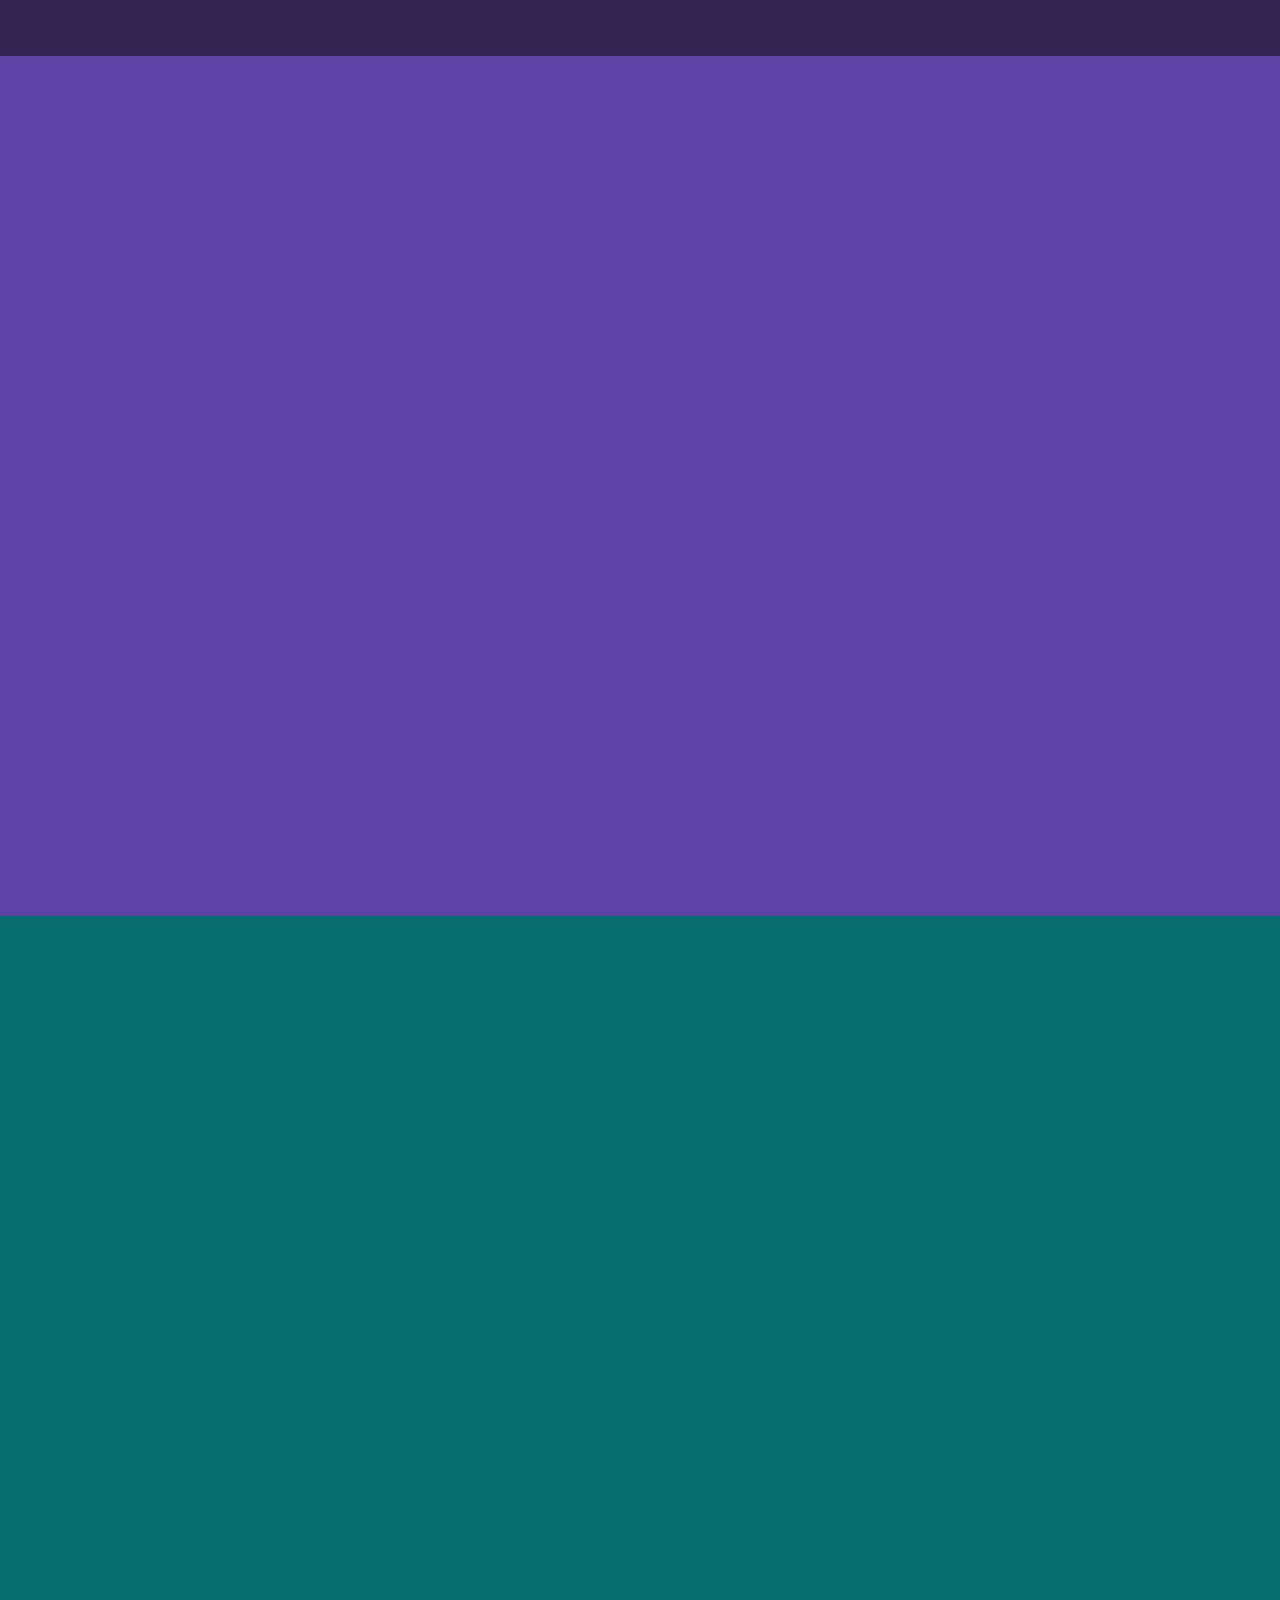
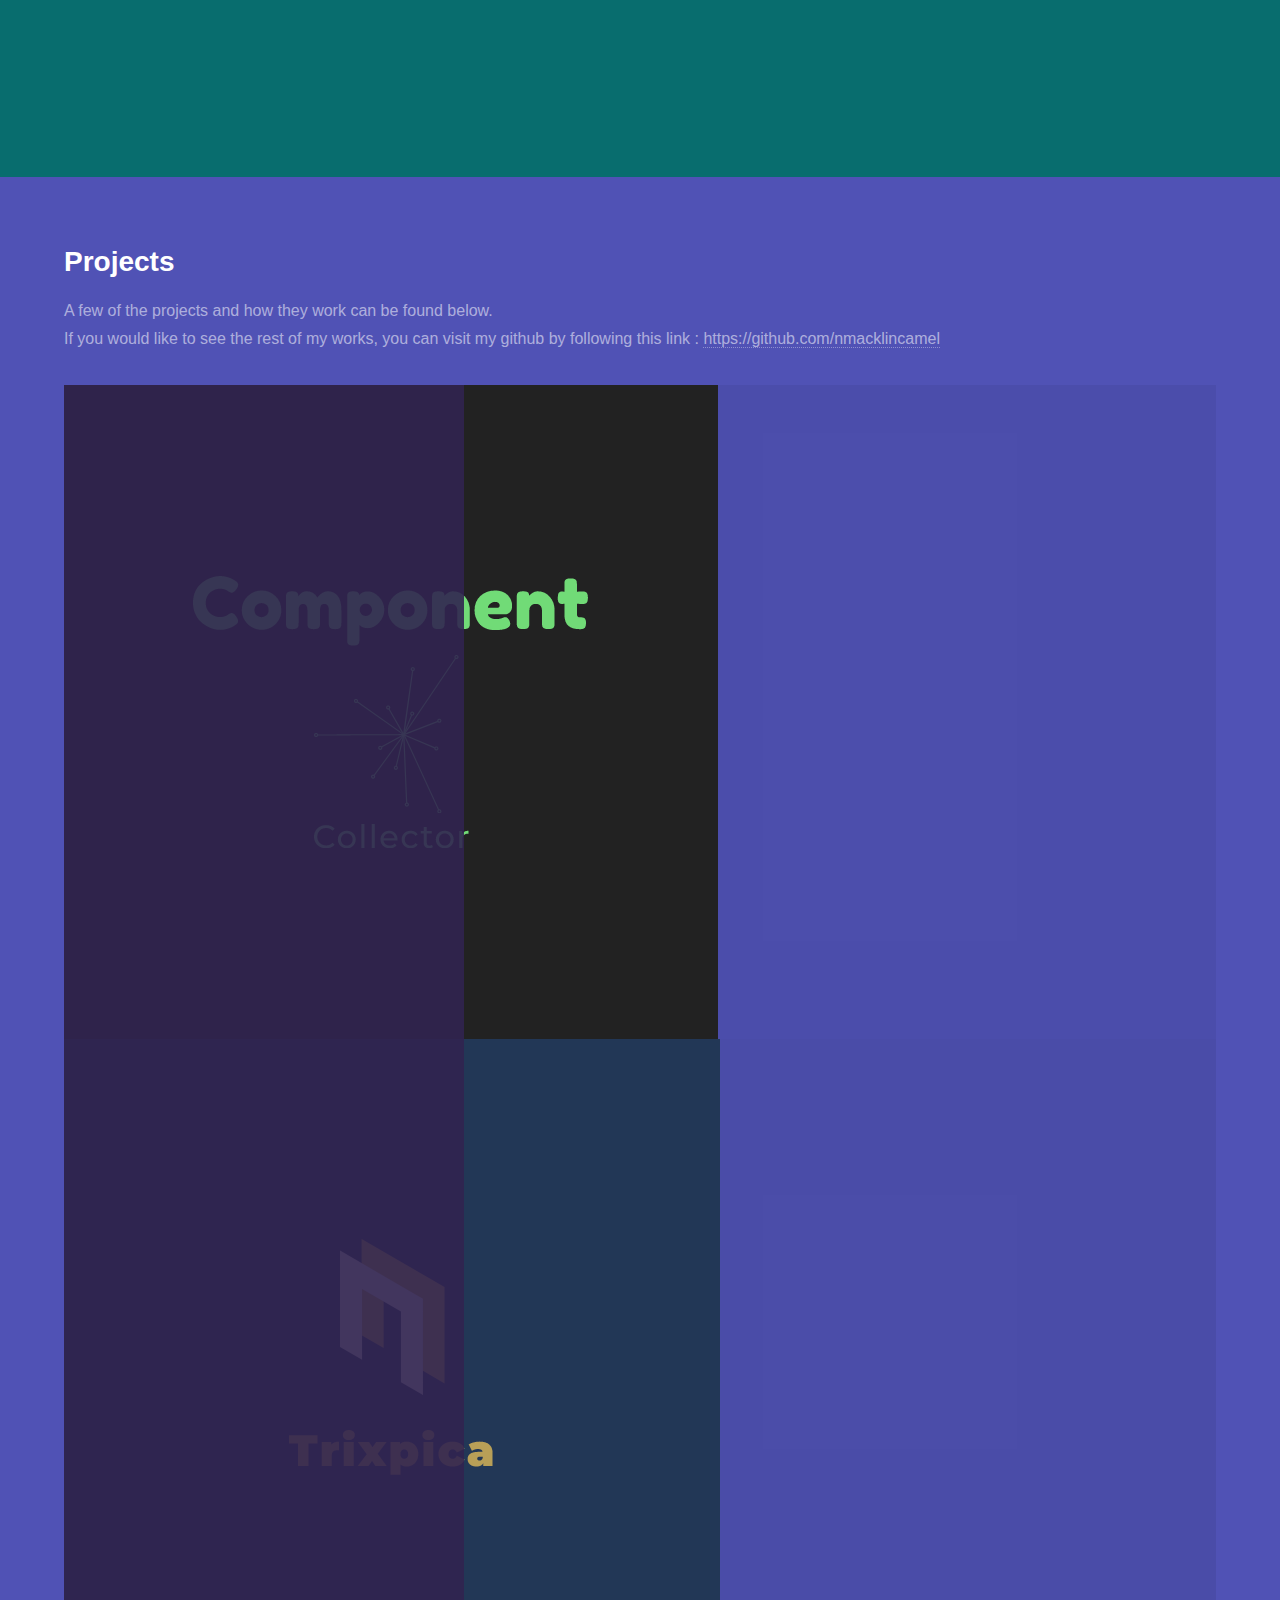
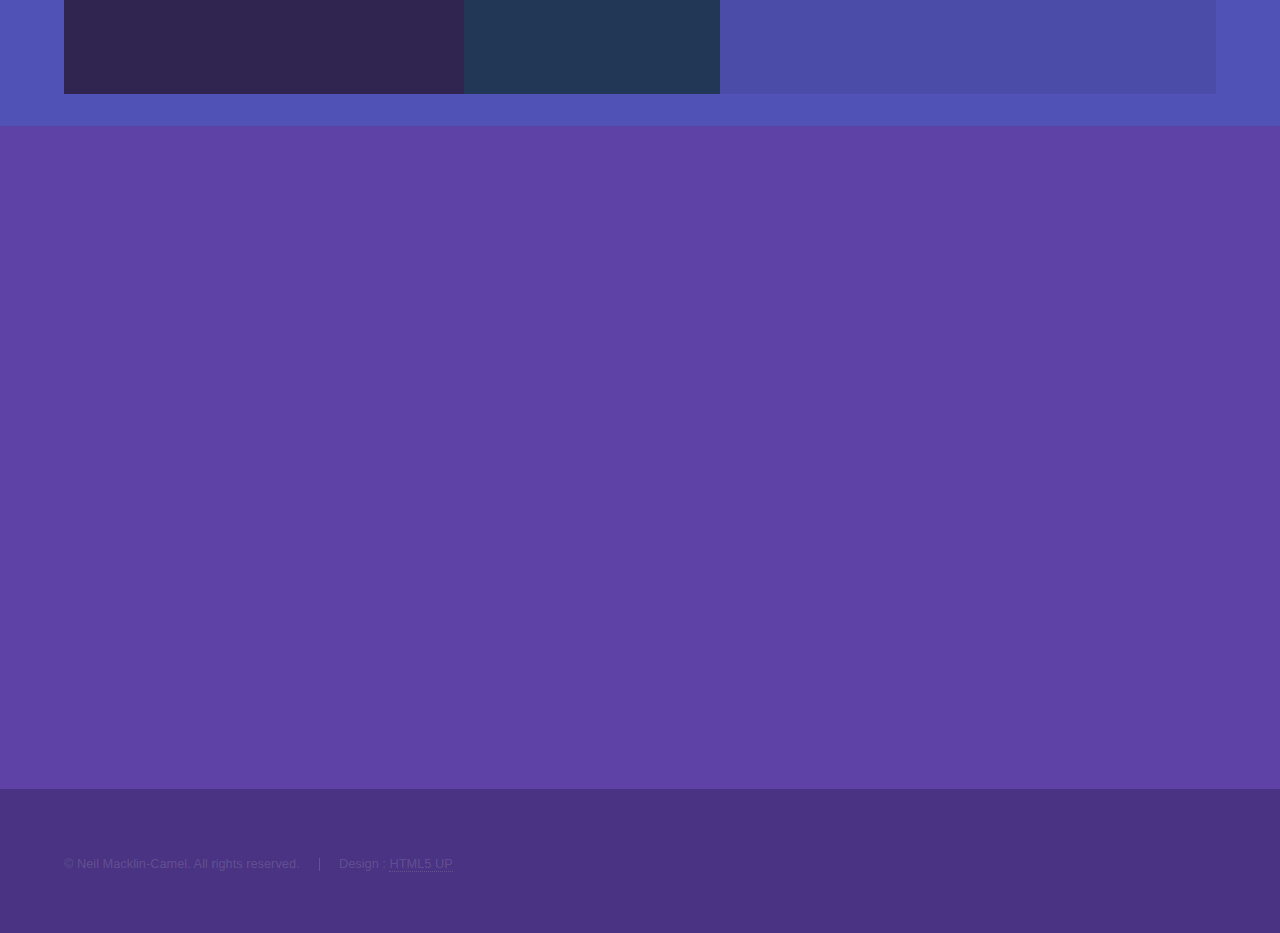
==== commit e2173dd1: "adding a new file: Component Collector and new job title" ====
--- a/index.html
+++ b/index.html
@@ -35,8 +35,7 @@
 				<section id="intro" class="wrapper style1 fullscreen fade-up">
 					<div class="inner">
 						<h1>Neil Macklin-Camel</h1>
-						<br>Recent computer science graduate from Western Michigan University <br />
-						looking to start a career in software development. </p>
+						<br>Current Salesforce Developer I for BCBSM looking to expand my knowledge of programming. I would love to learn everything from Short Code to Python.</p>
 						<ul class="actions">
 							<li><a href="docs/Resume_Neil_Macklin-Camel_sendable.pdf" class="button scrolly">View Resume</a></li>
 						</ul>
@@ -47,7 +46,7 @@
 				<section id="one" class="wrapper style3-alt-green fade-up">
 					<div class="inner">
 						<h2>About me</h2>
-						<p>Recent CS graduate from WMU. <br />My favorite part of the CS field is linux development. However, I also enjoy web development and creating applications.</p>
+						<p>Current Salesforce Developer I for BCBSM looking to expand my knowledge of programming. <br />My favorite part of the CS field is linux development. However, I also enjoy web development and creating applications.</p>
 						<div class="features">
 							<section>
 								<span class="icon solid major fa-code"></span>
@@ -63,7 +62,7 @@
 							<section>
 								<span class="icon solid major fa-info-circle"></span>
 								<h3>About Linux development</h3>
-								<p>I currently trying to get my foot in the door with Linux Kernel Development. I am attempting to create my own device driver for the <strong>Logitech MX Master Mouse</strong>.
+								<p>I am currently trying to get my foot in the door with Linux Kernel Development. I am attempting to create my own device driver for the <strong>Logitech MX Master Mouse</strong>.
 									There already is a generic device driver, however, without the use of <strong>xbindkeys</strong>, the mouse really just isn't the same. <br /><em>[Uses C, on a Lenovo T430 Thinkpad, Kernel: 4.19.5, Host: Manjaro 17.2, Testing on VM with: Ubuntu 16.04 LTS]</em>
 								</p>
 							</section>
@@ -105,13 +104,13 @@
                             </section>
                             -->
 								<section>
-									<a href="quadratic_solver_tool.html" class="image" title="Quadratic Solver using 3 values"><img src="images/quadratic_solver_image.png" alt="" data-position="5% 5%" /></a>
+									<a href="component_collector.html" class="image" title="Component Collector"><img src="images/Component_Collector.png" alt="" data-position="50% 50%" /></a>
 									<div class="content">
 										<div class="inner">
-											<h2>Quadratic Solver</h2>
-											<p>The program takes in three inputs, a b c, in that order separated by a comma and gives back two answers in decimal form.</p>
+											<h2>Component Collector</h2>
+											<p><strong>Component Collector</strong> can be used to search a specific CPU or RAM and then collect various types of information that goes along with the given CPU or RAM.</p>
 											<ul class="actions">
-												<li><a href="quadratic_solver_tool.html" class="button">Learn more</a></li>
+												<li><a href="component_collector.html" class="button">Learn more</a></li>
 											</ul>
 										</div>
 									</div>
@@ -205,4 +204,4 @@
 			<script src="assets/js/main.js"></script>
 
 	</body>
-</html>
+</html>--- a/assets/css/main.css
+++ b/assets/css/main.css
@@ -2585,12 +2585,25 @@
 				width: 100%;
 			}
 
+		.image.left.trixpicafirst {
+			float: left;
+			margin: 0 1.5em 1em 0;
+			top: 0.25em;
+			width: 15%;
+		}
+
+		.image.right.trixpicasecond {
+			float: right;
+			margin: 0 0 1em 1.5em;
+			top: 0.25em;
+			width: 15%;
+		}
+
 		.image.left {
 			float: left;
 			margin: 0 1.5em 1em 0;
 			top: 0.25em;
 		}
-
 		.image.right {
 			float: right;
 			margin: 0 0 1em 1.5em;
@@ -3919,5 +3932,3 @@
 
 		}
 
-/* Some much needed CUSTOM CSS */
-
